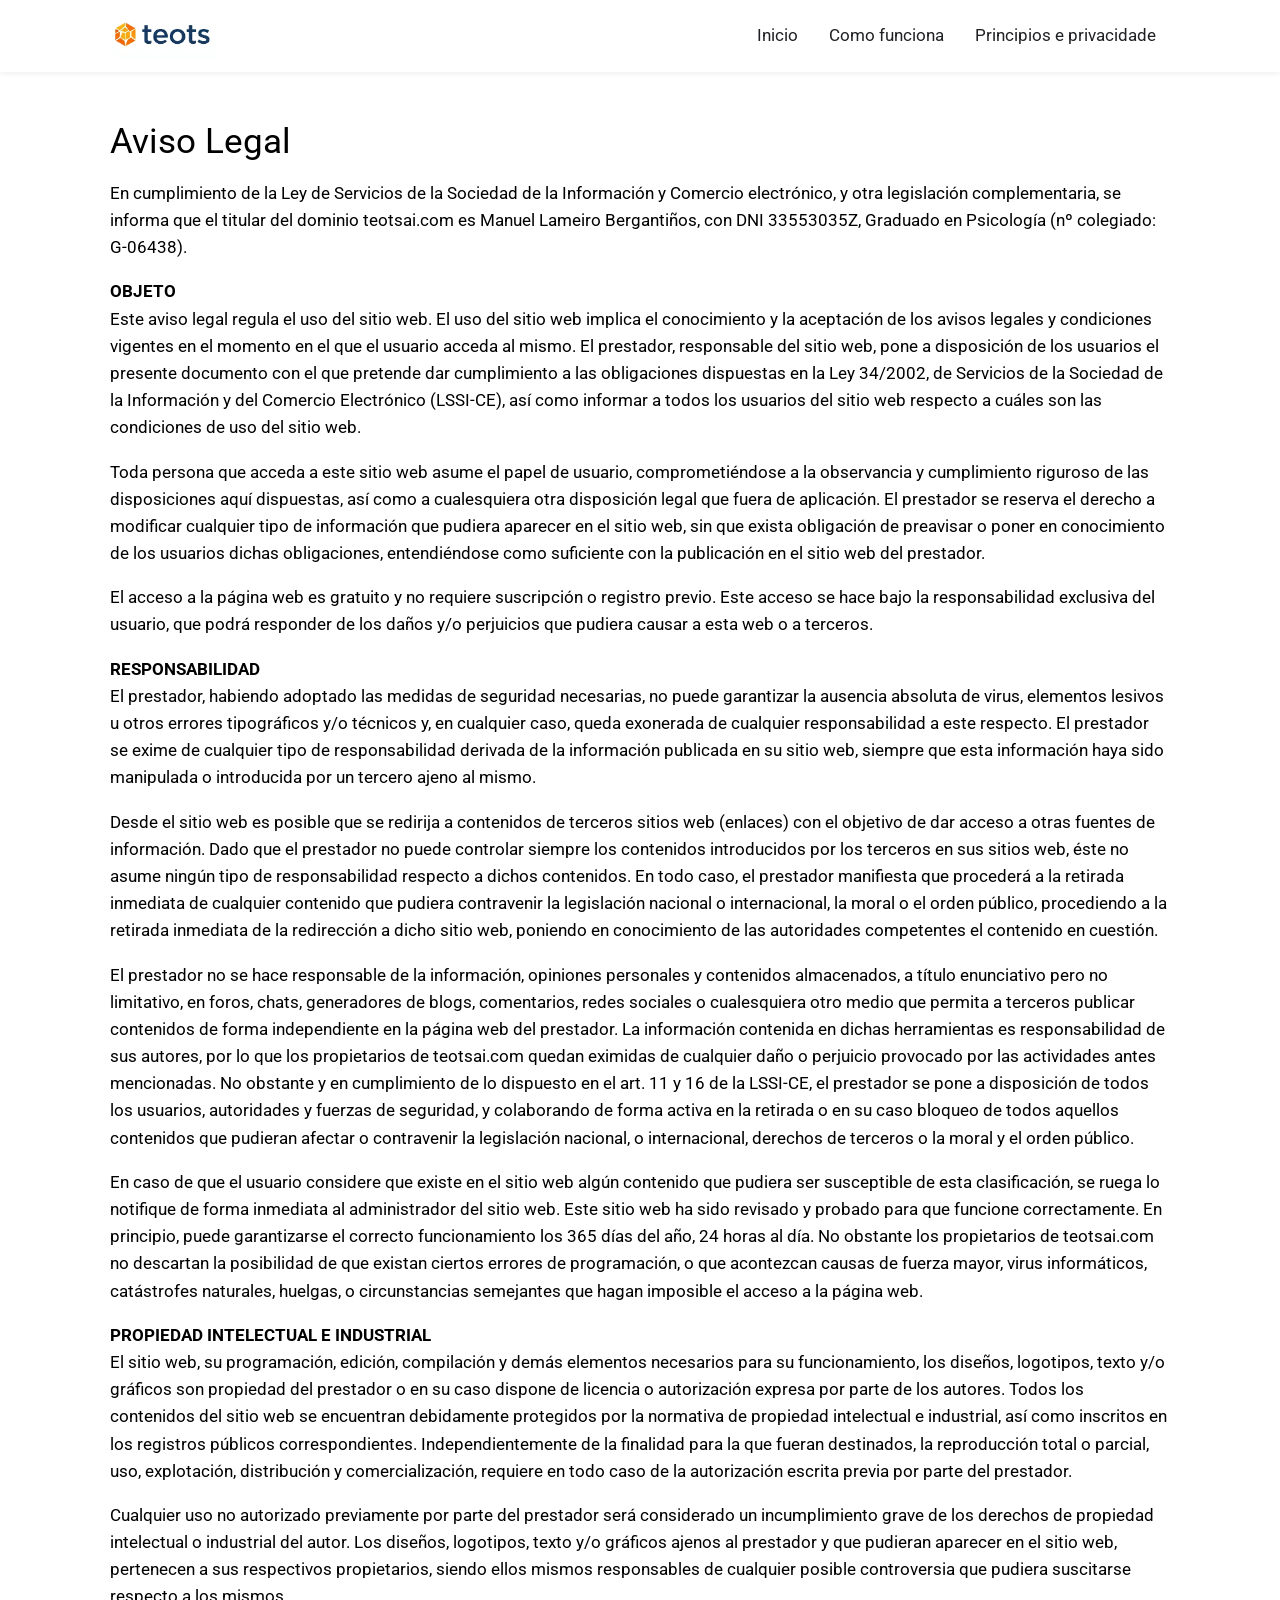
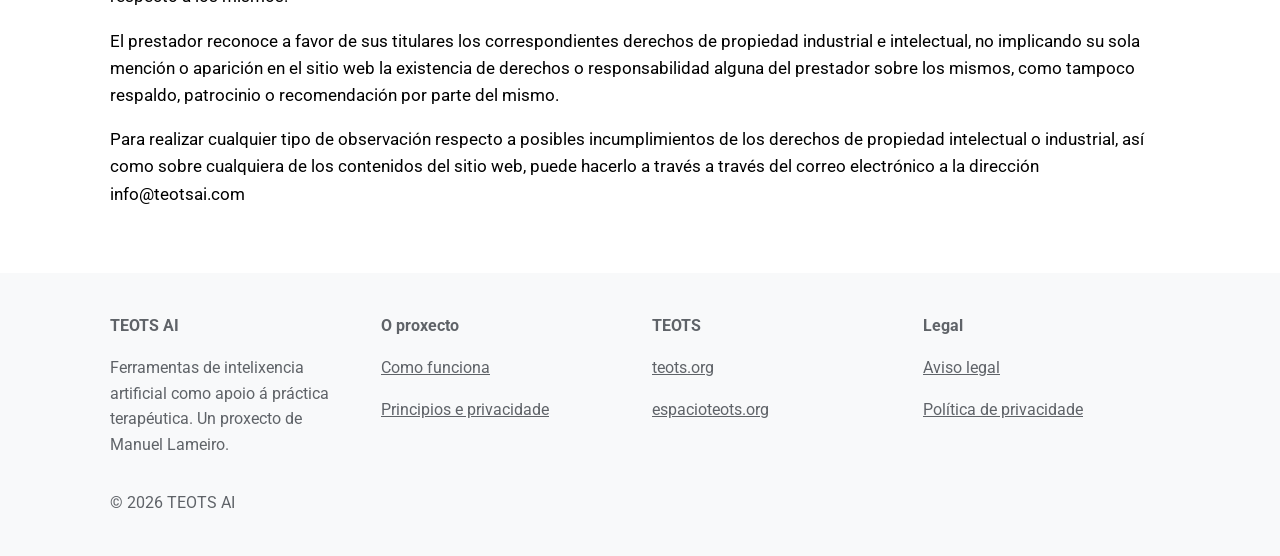
==== docs/aviso-legal/index.html @ 67237757 "Ajustes finales de migración Co-Authored-By: Claude Opus 5.5 <noreply@anthropic.com> Claude-Session:" ====
<!DOCTYPE html>
<html lang="gl">
<head>
<meta charset="utf-8">
<meta name="viewport" content="width=device-width, initial-scale=1">
<title>Aviso legal | TEOTS AI</title>
<link rel="icon" href="../img/favicon.png">
<link rel="preconnect" href="https://fonts.googleapis.com">
<link rel="preconnect" href="https://fonts.gstatic.com" crossorigin>
<link rel="stylesheet" href="https://fonts.googleapis.com/css2?family=Roboto:ital,wght@0,300;0,400;0,500;0,700;1,400&family=Roboto+Slab:wght@300;400&display=swap">
<link rel="stylesheet" href="../estilo.css">
</head>
<body class="normal">
<header class="cabecera">
  <div class="ancho">
    <a class="logo" href=".././"><img src="../img/cropped-image-7.webp" alt="TEOTS AI"></a>
    <input type="checkbox" id="menu-movil" class="menu-check">
    <label for="menu-movil" class="menu-boton" aria-label="Abrir o menú"><span></span></label>
    <nav class="menu">
      <ul>
        <li><a href="../">Inicio</a>
        </li>
        <li><a href="../gemini/">Como funciona</a>
        </li>
        <li><a href="../deepmind/">Principios e privacidade</a>
        </li>
      </ul>
    </nav>
  </div>
</header>
<main>
<section class="bloque">
<div class="ancho">
<h2 style="color:#000000">Aviso Legal </h2>
<div style="color:#000000">
<p>En cumplimiento de la Ley de Servicios de la Sociedad de la Información y Comercio electrónico, y otra legislación complementaria, se informa que el titular del dominio teotsai.com es Manuel Lameiro Bergantiños, con DNI 33553035Z, Graduado en Psicología (nº colegiado: G-06438).</p>
<p><strong>OBJETO</strong><br/>Este aviso legal regula el uso del sitio web. El uso del sitio web implica el conocimiento y la aceptación de los avisos legales y condiciones vigentes en el momento en el que el usuario acceda al mismo. El prestador, responsable del sitio web, pone a disposición de los usuarios el presente documento con el que pretende dar cumplimiento a las obligaciones dispuestas en la Ley 34/2002, de Servicios de la Sociedad de la Información y del Comercio Electrónico (LSSI-CE), así como informar a todos los usuarios del sitio web respecto a cuáles son las condiciones de uso del sitio web.</p>
<p>Toda persona que acceda a este sitio web asume el papel de usuario, comprometiéndose a la observancia y cumplimiento riguroso de las disposiciones aquí dispuestas, así como a cualesquiera otra disposición legal que fuera de aplicación. El prestador se reserva el derecho a modificar cualquier tipo de información que pudiera aparecer en el sitio web, sin que exista obligación de preavisar o poner en conocimiento de los usuarios dichas obligaciones, entendiéndose como suficiente con la publicación en el sitio web del prestador.</p>
<p>El acceso a la página web es gratuito y no requiere suscripción o registro previo. Este acceso se hace bajo la responsabilidad exclusiva del usuario, que podrá responder de los daños y/o perjuicios que pudiera causar a esta web o a terceros.</p>
<p><strong>RESPONSABILIDAD</strong><br/>El prestador, habiendo adoptado las medidas de seguridad necesarias, no puede garantizar la ausencia absoluta de virus, elementos lesivos u otros errores tipográficos y/o técnicos y, en cualquier caso, queda exonerada de cualquier responsabilidad a este respecto. El prestador se exime de cualquier tipo de responsabilidad derivada de la información publicada en su sitio web, siempre que esta información haya sido manipulada o introducida por un tercero ajeno al mismo.</p>
<p>Desde el sitio web es posible que se redirija a contenidos de terceros sitios web (enlaces) con el objetivo de dar acceso a otras fuentes de información. Dado que el prestador no puede controlar siempre los contenidos introducidos por los terceros en sus sitios web, éste no asume ningún tipo de responsabilidad respecto a dichos contenidos. En todo caso, el prestador manifiesta que procederá a la retirada inmediata de cualquier contenido que pudiera contravenir la legislación nacional o internacional, la moral o el orden público, procediendo a la retirada inmediata de la redirección a dicho sitio web, poniendo en conocimiento de las autoridades competentes el contenido en cuestión.</p>
<p>El prestador no se hace responsable de la información, opiniones personales y contenidos almacenados, a título enunciativo pero no limitativo, en foros, chats, generadores de blogs, comentarios, redes sociales o cualesquiera otro medio que permita a terceros publicar contenidos de forma independiente en la página web del prestador. La información contenida en dichas herramientas es responsabilidad de sus autores, por lo que los propietarios de teotsai.com quedan eximidas de cualquier daño o perjuicio provocado por las actividades antes mencionadas. No obstante y en cumplimiento de lo dispuesto en el art. 11 y 16 de la LSSI-CE, el prestador se pone a disposición de todos los usuarios, autoridades y fuerzas de seguridad, y colaborando de forma activa en la retirada o en su caso bloqueo de todos aquellos contenidos que pudieran afectar o contravenir la legislación nacional, o internacional, derechos de terceros o la moral y el orden público.</p>
<p>En caso de que el usuario considere que existe en el sitio web algún contenido que pudiera ser susceptible de esta clasificación, se ruega lo notifique de forma inmediata al administrador del sitio web. Este sitio web ha sido revisado y probado para que funcione correctamente. En principio, puede garantizarse el correcto funcionamiento los 365 días del año, 24 horas al día. No obstante los propietarios de teotsai.com no descartan la posibilidad de que existan ciertos errores de programación, o que acontezcan causas de fuerza mayor, virus informáticos, catástrofes naturales, huelgas, o circunstancias semejantes que hagan imposible el acceso a la página web.</p>
<p><strong>PROPIEDAD INTELECTUAL E INDUSTRIAL<br/></strong>El sitio web, su programación, edición, compilación y demás elementos necesarios para su funcionamiento, los diseños, logotipos, texto y/o gráficos son propiedad del prestador o en su caso dispone de licencia o autorización expresa por parte de los autores. Todos los contenidos del sitio web se encuentran debidamente protegidos por la normativa de propiedad intelectual e industrial, así como inscritos en los registros públicos correspondientes. Independientemente de la finalidad para la que fueran destinados, la reproducción total o parcial, uso, explotación, distribución y comercialización, requiere en todo caso de la autorización escrita previa por parte del prestador.</p>
<p>Cualquier uso no autorizado previamente por parte del prestador será considerado un incumplimiento grave de los derechos de propiedad intelectual o industrial del autor. Los diseños, logotipos, texto y/o gráficos ajenos al prestador y que pudieran aparecer en el sitio web, pertenecen a sus respectivos propietarios, siendo ellos mismos responsables de cualquier posible controversia que pudiera suscitarse respecto a los mismos.</p>
<p>El prestador reconoce a favor de sus titulares los correspondientes derechos de propiedad industrial e intelectual, no implicando su sola mención o aparición en el sitio web la existencia de derechos o responsabilidad alguna del prestador sobre los mismos, como tampoco respaldo, patrocinio o recomendación por parte del mismo.</p>
<p>Para realizar cualquier tipo de observación respecto a posibles incumplimientos de los derechos de propiedad intelectual o industrial, así como sobre cualquiera de los contenidos del sitio web, puede hacerlo a través a través del correo electrónico a la dirección info@teotsai.com</p>
</div>
</div>
</section>
</main>
<footer class="pie">
<div class="ancho">
<div class="columnas">
<div class="col">
<p><strong>TEOTS AI</strong></p>
<p>Ferramentas de intelixencia artificial como apoio á práctica terapéutica. Un proxecto de Manuel Lameiro.</p>
</div>
<div class="col">
<p><strong>O proxecto</strong></p>
<p><a href="../gemini/">Como funciona</a></p>
<p><a href="../deepmind/">Principios e privacidade</a></p>
</div>
<div class="col">
<p><strong>TEOTS</strong></p>
<p><a href="https://teots.org/">teots.org</a></p>
<p><a href="https://espacioteots.org/">espacioteots.org</a></p>
</div>
<div class="col">
<p><strong>Legal</strong></p>
<p><a href="../aviso-legal/">Aviso legal</a></p>
<p><a href="../politica-de-privacidad/">Política de privacidade</a></p>
</div>
</div>
<p>© 2026 TEOTS AI</p>
</div>
</footer>
</body>
</html>
---- docs/estilo.css ----
/* =========================================================
   ESTILO DE TEOTS AI
   Para cambiar colores o letras, toca solo este primer bloque.
   ========================================================= */
:root {
  /* Colores del kit de Elementor de la web original */
  --e-global-color-primary: #202124;
  --e-global-color-secondary: #FBBC04;
  --e-global-color-text: #5F6368;
  --e-global-color-accent: #174EA6;

  /* Colores y letras que usa esta web */
  --color-fondo: #FFFFFF;
  --color-texto: #5F6368;
  --color-titulos: #202124;
  --color-enlace: #174EA6;
  --color-boton: #174EA6;
  --color-boton-texto: #FFFFFF;
  --color-cabecera: #FFFFFF;
  --color-menu: #202124;
  --color-menu-activo: #174EA6;
  --color-pie: #F8F9FA;
  --color-pie-texto: #5F6368;
  --fuente-texto: "Roboto", sans-serif;
  --peso-texto: 400;
  --fuente-titulos: "Roboto", sans-serif;
  --peso-titulos: 400;
  --fuente-menu: "Roboto", sans-serif;
  --ancho: 1100px;
  --alto-logo: 48px;
  --radio-boton: 24px;
}

/* ===== Base común (no hace falta tocar) ===== */
*, *::before, *::after { box-sizing: border-box; }
html { scroll-behavior: smooth; }
body { margin: 0; font-family: var(--fuente-texto); font-weight: var(--peso-texto, 400); color: var(--color-texto);
       background: var(--color-fondo); line-height: 1.6; font-size: 17px; }
img { max-width: 100%; height: auto; }
a { color: var(--color-enlace); }
h1, h2, h3, h4 { font-family: var(--fuente-titulos); font-weight: var(--peso-titulos, 600); line-height: 1.2;
                 margin: 1.2em 0 .5em; color: var(--color-titulos, inherit); }
h1 { font-size: clamp(2rem, 5vw, 3rem); }
h2 { font-size: clamp(1.6rem, 3.5vw, 2.2rem); }
h3 { font-size: 1.35rem; }
h4 { font-size: 1.1rem; }
.ancho { max-width: var(--ancho, 1140px); margin: 0 auto; padding: 0 20px; }
.bloque { padding: 48px 0; background-size: cover; background-position: center; }
.bloque > .ancho > :first-child, .col > :first-child, .grupo > :first-child { margin-top: 0; }
.columnas { display: flex; flex-wrap: wrap; gap: 32px; }
.col { flex: 1 1 0; min-width: 0; }
@media (max-width: 767px) { .col { flex-basis: 100%; } }
.grupo { margin: 0 0 1em; }
.imagen { margin: 0 0 1em; }
.imagen img { display: inline-block; }
.video { position: relative; aspect-ratio: 16 / 9; margin: 1em 0; }
.video iframe { position: absolute; inset: 0; width: 100%; height: 100%; border: 0; }
.galeria { display: grid; grid-template-columns: repeat(auto-fill, minmax(200px, 1fr)); gap: 10px; margin: 1em 0; }
.galeria img { width: 100%; height: 100%; object-fit: cover; aspect-ratio: 4 / 3; }
.caja { margin-bottom: 1.5em; }
.caja h3 { font-size: 1.05rem; }
details { border-bottom: 1px solid #ddd; padding: .6em 0; }
summary { cursor: pointer; font-weight: 600; }
.botones { margin: 1em 0; }
.boton { display: inline-block; padding: .7em 1.6em; background: var(--color-boton); color: var(--color-boton-texto, #fff);
         text-decoration: none; border-radius: var(--radio-boton, 4px); font-weight: 600; margin: 0 .4em .4em 0; }
.boton:hover { filter: brightness(1.1); }
.boton-secundario { background: transparent; color: var(--color-boton); box-shadow: inset 0 0 0 2px var(--color-boton); }
.contacto-directo { padding: 1em 0; }
.redes, .lista-iconos { list-style: none; padding: 0; }
.redes { display: flex; flex-wrap: wrap; gap: 14px; }
table { border-collapse: collapse; width: 100%; }
td, th { border: 1px solid #ddd; padding: .4em .6em; text-align: left; }

/* ----- Cabecera y menú ----- */
.cabecera { background: var(--color-cabecera); position: sticky; top: 0; z-index: 10; box-shadow: 0 1px 6px rgba(0,0,0,.08); }
.cabecera .ancho { display: flex; align-items: center; justify-content: space-between; min-height: 72px; gap: 20px; }
.logo { display: flex; align-items: center; gap: 36px; }
.logo img { max-height: var(--alto-logo, 56px); width: auto; display: block; }
.menu .redes { margin: 0; gap: 0; color: var(--color-menu); }
.menu { display: flex; align-items: center; gap: 20px; }
.menu ul { list-style: none; margin: 0; padding: 0; }
.menu > ul { display: flex; gap: 4px; }
.menu li { position: relative; }
.menu a { display: block; padding: .5em .8em; color: var(--color-menu); text-decoration: none;
          font-family: var(--fuente-menu, var(--fuente-titulos)); }
.menu a:hover { color: var(--color-menu-activo, var(--color-enlace)); }
.menu .boton-cabecera { color: var(--color-boton-texto, #fff); padding: .6em 1.4em; margin: 0; }
.menu li ul { display: none; position: absolute; left: 0; top: 100%; min-width: 220px; background: var(--color-cabecera);
              box-shadow: 0 6px 16px rgba(0,0,0,.12); padding: 6px 0; }
.menu li ul ul { left: 100%; top: 0; }
.menu li:hover > ul, .menu li:focus-within > ul { display: block; }
.con-sub > a::after { content: " ▾"; font-size: .8em; }
.menu-check, .menu-boton { display: none; }

@media (max-width: 900px) {
  .menu-boton { display: block; width: 44px; height: 44px; cursor: pointer; position: relative; }
  .menu-boton span, .menu-boton span::before, .menu-boton span::after {
    position: absolute; left: 10px; width: 24px; height: 2px; background: var(--color-menu); content: ""; }
  .menu-boton span { top: 21px; }
  .menu-boton span::before { top: -7px; left: 0; }
  .menu-boton span::after { top: 7px; left: 0; }
  .cabecera .ancho { flex-wrap: wrap; }
  .menu { display: none; width: 100%; flex-direction: column; align-items: stretch; padding-bottom: 16px; }
  .menu-check:checked ~ .menu { display: flex; }
  .menu > ul { flex-direction: column; }
  .menu li ul, .menu li ul ul { display: block; position: static; box-shadow: none; padding-left: 16px; background: none; min-width: 0; }
  .con-sub > a::after { content: ""; }
  .bloque { padding: 32px 0; }
  body { font-size: 16px; }
}

/* ----- Pie ----- */
.pie { background: var(--color-pie); color: var(--color-pie-texto); padding: 40px 0 24px; font-size: .95em; }
.pie a { color: inherit; }
.pie .bloque { padding: 0; background: none !important; }
.pie .ancho .ancho { padding: 0; }

/* ----- Vídeo de fondo ----- */
.con-video { position: relative; overflow: hidden; }
.fondo-video { position: absolute; inset: 0; width: 100%; height: 100%; object-fit: cover; z-index: 0; }
.con-video > .capa { position: absolute; inset: 0; z-index: 0; }
.con-video > :not(.fondo-video):not(.capa) { position: relative; z-index: 1; }
.menu .redes a { font-size: 0; padding: 0; }
.pie .col { flex-basis: 0; }
@media (max-width: 767px) { .pie .col { flex-basis: 100%; } }
.pie .imagen img { max-width: 240px; }
.centrado { display: flex; flex-direction: column; justify-content: center; }
.tarjeta { border: 1px solid rgba(0,0,0,.08); border-radius: 6px; padding: 24px; text-align: center; max-width: 820px; margin: 1em auto; }
.tarjeta .cargo { font-weight: 600; opacity: .8; }
.tarjeta .redes { justify-content: center; }
main > .bloque:first-child[style*="background-image"] { min-height: 420px; padding: 80px 0; display: flex; flex-direction: column; justify-content: center; }
.con-fondo { padding: 20px; background-size: cover; background-position: center; height: 100%; }
.imagen-columna img { width: 100%; object-fit: cover; }
strong, b { font-weight: 700; }
@media (max-width: 600px) { main > .bloque:first-child[style*="background-image"] { min-height: 300px !important; padding: 48px 0; } }
.rejilla { display: grid; gap: 12px; }
.rejilla > * { margin: 0; }
.rejilla .imagen img { width: 100%; height: 100%; object-fit: cover; aspect-ratio: 4 / 3; }
.promo { position: relative; min-height: 220px; background-size: cover; background-position: center; display: flex;
         align-items: center; justify-content: center; text-align: center; padding: 16px; margin-bottom: 1em; overflow: hidden; }
.promo::before { content: ""; position: absolute; inset: 0; background: rgba(255,255,255,.55); transition: background .3s; }
.promo:hover::before { background: rgba(255,255,255,.75); }
.promo-texto { position: relative; }
.promo h3 { margin: 0 0 .4em; font-size: 1.3rem; }
.promo p { margin: .2em 0; font-size: .95em; }
.tarjeta > img:first-child { width: 110px; height: 110px; object-fit: cover; border-radius: 50%; }
@media (max-width: 600px) { .rejilla { grid-template-columns: 1fr 1fr !important; } }
.carrusel { display: flex; overflow-x: auto; scroll-snap-type: x mandatory; margin: 1em 0; scrollbar-width: thin; }
.carrusel figure { flex: 0 0 100%; scroll-snap-align: start; margin: 0; position: relative; }
.carrusel img { width: 100%; aspect-ratio: 4 / 3; object-fit: cover; display: block; }
.carrusel figcaption { position: absolute; inset: auto 0 0 0; padding: 12px 16px; background: rgba(0,0,0,.35); color: #fff; }
.opiniones figure { padding: 8px 48px; text-align: center; }
.opiniones blockquote { margin: 0; font-style: italic; }
.opiniones figcaption { position: static; background: none; color: inherit; font-weight: 600; padding: 8px 0 0; }
.rejilla.videos { grid-template-columns: repeat(auto-fill, minmax(280px, 1fr)); }

/* ----- Iconos de redes (Font Awesome Free, licencia CC BY 4.0) ----- */
.redes a { display: inline-flex; width: 38px; height: 38px; align-items: center; justify-content: center; font-size: 0; color: inherit; }
.redes a::before { content: ''; width: 18px; height: 18px; background: currentColor; -webkit-mask: var(--icono) center / contain no-repeat; mask: var(--icono) center / contain no-repeat; }
.redes a:hover { opacity: .7; }
.redes a { --icono: url("data:image/svg+xml,%3Csvg%20xmlns%3D%22http%3A//www.w3.org/2000/svg%22%20viewBox%3D%220%200%20512%20512%22%3E%3Cpath%20d%3D%22M326.612%20185.391c59.747%2059.809%2058.927%20155.698.36%20214.59-.11.12-.24.25-.36.37l-67.2%2067.2c-59.27%2059.27-155.699%2059.262-214.96%200-59.27-59.26-59.27-155.7%200-214.96l37.106-37.106c9.84-9.84%2026.786-3.3%2027.294%2010.606.648%2017.722%203.826%2035.527%209.69%2052.721%201.986%205.822.567%2012.262-3.783%2016.612l-13.087%2013.087c-28.026%2028.026-28.905%2073.66-1.155%20101.96%2028.024%2028.579%2074.086%2028.749%20102.325.51l67.2-67.19c28.191-28.191%2028.073-73.757%200-101.83-3.701-3.694-7.429-6.564-10.341-8.569a16.037%2016.037%200%200%201-6.947-12.606c-.396-10.567%203.348-21.456%2011.698-29.806l21.054-21.055c5.521-5.521%2014.182-6.199%2020.584-1.731a152.482%20152.482%200%200%201%2020.522%2017.197zM467.547%2044.449c-59.261-59.262-155.69-59.27-214.96%200l-67.2%2067.2c-.12.12-.25.25-.36.37-58.566%2058.892-59.387%20154.781.36%20214.59a152.454%20152.454%200%200%200%2020.521%2017.196c6.402%204.468%2015.064%203.789%2020.584-1.731l21.054-21.055c8.35-8.35%2012.094-19.239%2011.698-29.806a16.037%2016.037%200%200%200-6.947-12.606c-2.912-2.005-6.64-4.875-10.341-8.569-28.073-28.073-28.191-73.639%200-101.83l67.2-67.19c28.239-28.239%2074.3-28.069%20102.325.51%2027.75%2028.3%2026.872%2073.934-1.155%20101.96l-13.087%2013.087c-4.35%204.35-5.769%2010.79-3.783%2016.612%205.864%2017.194%209.042%2034.999%209.69%2052.721.509%2013.906%2017.454%2020.446%2027.294%2010.606l37.106-37.106c59.271-59.259%2059.271-155.699.001-214.959z%22/%3E%3C/svg%3E"); }
.redes a[href*="wa.me"] { --icono: url("data:image/svg+xml,%3Csvg%20xmlns%3D%22http%3A//www.w3.org/2000/svg%22%20viewBox%3D%220%200%20448%20512%22%3E%3Cpath%20d%3D%22M380.9%2097.1C339%2055.1%20283.2%2032%20223.9%2032c-122.4%200-222%2099.6-222%20222%200%2039.1%2010.2%2077.3%2029.6%20111L0%20480l117.7-30.9c32.4%2017.7%2068.9%2027%20106.1%2027h.1c122.3%200%20224.1-99.6%20224.1-222%200-59.3-25.2-115-67.1-157zm-157%20341.6c-33.2%200-65.7-8.9-94-25.7l-6.7-4-69.8%2018.3L72%20359.2l-4.4-7c-18.5-29.4-28.2-63.3-28.2-98.2%200-101.7%2082.8-184.5%20184.6-184.5%2049.3%200%2095.6%2019.2%20130.4%2054.1%2034.8%2034.9%2056.2%2081.2%2056.1%20130.5%200%20101.8-84.9%20184.6-186.6%20184.6zm101.2-138.2c-5.5-2.8-32.8-16.2-37.9-18-5.1-1.9-8.8-2.8-12.5%202.8-3.7%205.6-14.3%2018-17.6%2021.8-3.2%203.7-6.5%204.2-12%201.4-32.6-16.3-54-29.1-75.5-66-5.7-9.8%205.7-9.1%2016.3-30.3%201.8-3.7.9-6.9-.5-9.7-1.4-2.8-12.5-30.1-17.1-41.2-4.5-10.8-9.1-9.3-12.5-9.5-3.2-.2-6.9-.2-10.6-.2-3.7%200-9.7%201.4-14.8%206.9-5.1%205.6-19.4%2019-19.4%2046.3%200%2027.3%2019.9%2053.7%2022.6%2057.4%202.8%203.7%2039.1%2059.7%2094.8%2083.8%2035.2%2015.2%2049%2016.5%2066.6%2013.9%2010.7-1.6%2032.8-13.4%2037.4-26.4%204.6-13%204.6-24.1%203.2-26.4-1.3-2.5-5-3.9-10.5-6.6z%22/%3E%3C/svg%3E"); }
.redes a[href*="whatsapp"] { --icono: url("data:image/svg+xml,%3Csvg%20xmlns%3D%22http%3A//www.w3.org/2000/svg%22%20viewBox%3D%220%200%20448%20512%22%3E%3Cpath%20d%3D%22M380.9%2097.1C339%2055.1%20283.2%2032%20223.9%2032c-122.4%200-222%2099.6-222%20222%200%2039.1%2010.2%2077.3%2029.6%20111L0%20480l117.7-30.9c32.4%2017.7%2068.9%2027%20106.1%2027h.1c122.3%200%20224.1-99.6%20224.1-222%200-59.3-25.2-115-67.1-157zm-157%20341.6c-33.2%200-65.7-8.9-94-25.7l-6.7-4-69.8%2018.3L72%20359.2l-4.4-7c-18.5-29.4-28.2-63.3-28.2-98.2%200-101.7%2082.8-184.5%20184.6-184.5%2049.3%200%2095.6%2019.2%20130.4%2054.1%2034.8%2034.9%2056.2%2081.2%2056.1%20130.5%200%20101.8-84.9%20184.6-186.6%20184.6zm101.2-138.2c-5.5-2.8-32.8-16.2-37.9-18-5.1-1.9-8.8-2.8-12.5%202.8-3.7%205.6-14.3%2018-17.6%2021.8-3.2%203.7-6.5%204.2-12%201.4-32.6-16.3-54-29.1-75.5-66-5.7-9.8%205.7-9.1%2016.3-30.3%201.8-3.7.9-6.9-.5-9.7-1.4-2.8-12.5-30.1-17.1-41.2-4.5-10.8-9.1-9.3-12.5-9.5-3.2-.2-6.9-.2-10.6-.2-3.7%200-9.7%201.4-14.8%206.9-5.1%205.6-19.4%2019-19.4%2046.3%200%2027.3%2019.9%2053.7%2022.6%2057.4%202.8%203.7%2039.1%2059.7%2094.8%2083.8%2035.2%2015.2%2049%2016.5%2066.6%2013.9%2010.7-1.6%2032.8-13.4%2037.4-26.4%204.6-13%204.6-24.1%203.2-26.4-1.3-2.5-5-3.9-10.5-6.6z%22/%3E%3C/svg%3E"); }
.redes a[href*="instagram"] { --icono: url("data:image/svg+xml,%3Csvg%20xmlns%3D%22http%3A//www.w3.org/2000/svg%22%20viewBox%3D%220%200%20448%20512%22%3E%3Cpath%20d%3D%22M224.1%20141c-63.6%200-114.9%2051.3-114.9%20114.9s51.3%20114.9%20114.9%20114.9S339%20319.5%20339%20255.9%20287.7%20141%20224.1%20141zm0%20189.6c-41.1%200-74.7-33.5-74.7-74.7s33.5-74.7%2074.7-74.7%2074.7%2033.5%2074.7%2074.7-33.6%2074.7-74.7%2074.7zm146.4-194.3c0%2014.9-12%2026.8-26.8%2026.8-14.9%200-26.8-12-26.8-26.8s12-26.8%2026.8-26.8%2026.8%2012%2026.8%2026.8zm76.1%2027.2c-1.7-35.9-9.9-67.7-36.2-93.9-26.2-26.2-58-34.4-93.9-36.2-37-2.1-147.9-2.1-184.9%200-35.8%201.7-67.6%209.9-93.9%2036.1s-34.4%2058-36.2%2093.9c-2.1%2037-2.1%20147.9%200%20184.9%201.7%2035.9%209.9%2067.7%2036.2%2093.9s58%2034.4%2093.9%2036.2c37%202.1%20147.9%202.1%20184.9%200%2035.9-1.7%2067.7-9.9%2093.9-36.2%2026.2-26.2%2034.4-58%2036.2-93.9%202.1-37%202.1-147.8%200-184.8zM398.8%20388c-7.8%2019.6-22.9%2034.7-42.6%2042.6-29.5%2011.7-99.5%209-132.1%209s-102.7%202.6-132.1-9c-19.6-7.8-34.7-22.9-42.6-42.6-11.7-29.5-9-99.5-9-132.1s-2.6-102.7%209-132.1c7.8-19.6%2022.9-34.7%2042.6-42.6%2029.5-11.7%2099.5-9%20132.1-9s102.7-2.6%20132.1%209c19.6%207.8%2034.7%2022.9%2042.6%2042.6%2011.7%2029.5%209%2099.5%209%20132.1s2.7%20102.7-9%20132.1z%22/%3E%3C/svg%3E"); }
.redes a[href*="facebook"] { --icono: url("data:image/svg+xml,%3Csvg%20xmlns%3D%22http%3A//www.w3.org/2000/svg%22%20viewBox%3D%220%200%20320%20512%22%3E%3Cpath%20d%3D%22M279.14%20288l14.22-92.66h-88.91v-60.13c0-25.35%2012.42-50.06%2052.24-50.06h40.42V6.26S260.43%200%20225.36%200c-73.22%200-121.08%2044.38-121.08%20124.72v70.62H22.89V288h81.39v224h100.17V288z%22/%3E%3C/svg%3E"); }
.redes a[href*="youtube"] { --icono: url("data:image/svg+xml,%3Csvg%20xmlns%3D%22http%3A//www.w3.org/2000/svg%22%20viewBox%3D%220%200%20576%20512%22%3E%3Cpath%20d%3D%22M549.655%20124.083c-6.281-23.65-24.787-42.276-48.284-48.597C458.781%2064%20288%2064%20288%2064S117.22%2064%2074.629%2075.486c-23.497%206.322-42.003%2024.947-48.284%2048.597-11.412%2042.867-11.412%20132.305-11.412%20132.305s0%2089.438%2011.412%20132.305c6.281%2023.65%2024.787%2041.5%2048.284%2047.821C117.22%20448%20288%20448%20288%20448s170.78%200%20213.371-11.486c23.497-6.321%2042.003-24.171%2048.284-47.821%2011.412-42.867%2011.412-132.305%2011.412-132.305s0-89.438-11.412-132.305zm-317.51%20213.508V175.185l142.739%2081.205-142.739%2081.201z%22/%3E%3C/svg%3E"); }
.redes a[href*="youtu.be"] { --icono: url("data:image/svg+xml,%3Csvg%20xmlns%3D%22http%3A//www.w3.org/2000/svg%22%20viewBox%3D%220%200%20576%20512%22%3E%3Cpath%20d%3D%22M549.655%20124.083c-6.281-23.65-24.787-42.276-48.284-48.597C458.781%2064%20288%2064%20288%2064S117.22%2064%2074.629%2075.486c-23.497%206.322-42.003%2024.947-48.284%2048.597-11.412%2042.867-11.412%20132.305-11.412%20132.305s0%2089.438%2011.412%20132.305c6.281%2023.65%2024.787%2041.5%2048.284%2047.821C117.22%20448%20288%20448%20288%20448s170.78%200%20213.371-11.486c23.497-6.321%2042.003-24.171%2048.284-47.821%2011.412-42.867%2011.412-132.305%2011.412-132.305s0-89.438-11.412-132.305zm-317.51%20213.508V175.185l142.739%2081.205-142.739%2081.201z%22/%3E%3C/svg%3E"); }
.redes a[href*="telegram"] { --icono: url("data:image/svg+xml,%3Csvg%20xmlns%3D%22http%3A//www.w3.org/2000/svg%22%20viewBox%3D%220%200%20496%20512%22%3E%3Cpath%20d%3D%22M248%208C111%208%200%20119%200%20256s111%20248%20248%20248%20248-111%20248-248S385%208%20248%208zm121.8%20169.9l-40.7%20191.8c-3%2013.6-11.1%2016.9-22.4%2010.5l-62-45.7-29.9%2028.8c-3.3%203.3-6.1%206.1-12.5%206.1l4.4-63.1%20114.9-103.8c5-4.4-1.1-6.9-7.7-2.5l-142%2089.4-61.2-19.1c-13.3-4.2-13.6-13.3%202.8-19.7l239.1-92.2c11.1-4%2020.8%202.7%2017.2%2019.5z%22/%3E%3C/svg%3E"); }
.redes a[href*="t.me"] { --icono: url("data:image/svg+xml,%3Csvg%20xmlns%3D%22http%3A//www.w3.org/2000/svg%22%20viewBox%3D%220%200%20496%20512%22%3E%3Cpath%20d%3D%22M248%208C111%208%200%20119%200%20256s111%20248%20248%20248%20248-111%20248-248S385%208%20248%208zm121.8%20169.9l-40.7%20191.8c-3%2013.6-11.1%2016.9-22.4%2010.5l-62-45.7-29.9%2028.8c-3.3%203.3-6.1%206.1-12.5%206.1l4.4-63.1%20114.9-103.8c5-4.4-1.1-6.9-7.7-2.5l-142%2089.4-61.2-19.1c-13.3-4.2-13.6-13.3%202.8-19.7l239.1-92.2c11.1-4%2020.8%202.7%2017.2%2019.5z%22/%3E%3C/svg%3E"); }
.redes a[href*="twitter"] { --icono: url("data:image/svg+xml,%3Csvg%20xmlns%3D%22http%3A//www.w3.org/2000/svg%22%20viewBox%3D%220%200%20512%20512%22%3E%3Cpath%20d%3D%22M389.2%2048h70.6L305.6%20224.2%20487%20464H345L233.7%20318.6%20106.5%20464H35.8L200.7%20275.5%2026.8%2048H172.4L272.9%20180.9%20389.2%2048zM364.4%20421.8h39.1L151.1%2088h-42L364.4%20421.8z%22/%3E%3C/svg%3E"); }
.redes a[href*="x.com"] { --icono: url("data:image/svg+xml,%3Csvg%20xmlns%3D%22http%3A//www.w3.org/2000/svg%22%20viewBox%3D%220%200%20512%20512%22%3E%3Cpath%20d%3D%22M389.2%2048h70.6L305.6%20224.2%20487%20464H345L233.7%20318.6%20106.5%20464H35.8L200.7%20275.5%2026.8%2048H172.4L272.9%20180.9%20389.2%2048zM364.4%20421.8h39.1L151.1%2088h-42L364.4%20421.8z%22/%3E%3C/svg%3E"); }
.redes a[href*="linkedin"] { --icono: url("data:image/svg+xml,%3Csvg%20xmlns%3D%22http%3A//www.w3.org/2000/svg%22%20viewBox%3D%220%200%20448%20512%22%3E%3Cpath%20d%3D%22M100.28%20448H7.4V148.9h92.88zM53.79%20108.1C24.09%20108.1%200%2083.5%200%2053.8a53.79%2053.79%200%200%201%20107.58%200c0%2029.7-24.1%2054.3-53.79%2054.3zM447.9%20448h-92.68V302.4c0-34.7-.7-79.2-48.29-79.2-48.29%200-55.69%2037.7-55.69%2076.7V448h-92.78V148.9h89.08v40.8h1.3c12.4-23.5%2042.69-48.3%2087.88-48.3%2094%200%20111.28%2061.9%20111.28%20142.3V448z%22/%3E%3C/svg%3E"); }
.redes a[href*="github"] { --icono: url("data:image/svg+xml,%3Csvg%20xmlns%3D%22http%3A//www.w3.org/2000/svg%22%20viewBox%3D%220%200%20496%20512%22%3E%3Cpath%20d%3D%22M165.9%20397.4c0%202-2.3%203.6-5.2%203.6-3.3.3-5.6-1.3-5.6-3.6%200-2%202.3-3.6%205.2-3.6%203-.3%205.6%201.3%205.6%203.6zm-31.1-4.5c-.7%202%201.3%204.3%204.3%204.9%202.6%201%205.6%200%206.2-2s-1.3-4.3-4.3-5.2c-2.6-.7-5.5.3-6.2%202.3zm44.2-1.7c-2.9.7-4.9%202.6-4.6%204.9.3%202%202.9%203.3%205.9%202.6%202.9-.7%204.9-2.6%204.6-4.6-.3-1.9-3-3.2-5.9-2.9zM244.8%208C106.1%208%200%20113.3%200%20252c0%20110.9%2069.8%20205.8%20169.5%20239.2%2012.8%202.3%2017.3-5.6%2017.3-12.1%200-6.2-.3-40.4-.3-61.4%200%200-70%2015-84.7-29.8%200%200-11.4-29.1-27.8-36.6%200%200-22.9-15.7%201.6-15.4%200%200%2024.9%202%2038.6%2025.8%2021.9%2038.6%2058.6%2027.5%2072.9%2020.9%202.3-16%208.8-27.1%2016-33.7-55.9-6.2-112.3-14.3-112.3-110.5%200-27.5%207.6-41.3%2023.6-58.9-2.6-6.5-11.1-33.3%202.6-67.9%2020.9-6.5%2069%2027%2069%2027%2020-5.6%2041.5-8.5%2062.8-8.5s42.8%202.9%2062.8%208.5c0%200%2048.1-33.6%2069-27%2013.7%2034.7%205.2%2061.4%202.6%2067.9%2016%2017.7%2025.8%2031.5%2025.8%2058.9%200%2096.5-58.9%20104.2-114.8%20110.5%209.2%207.9%2017%2022.9%2017%2046.4%200%2033.7-.3%2075.4-.3%2083.6%200%206.5%204.6%2014.4%2017.3%2012.1C428.2%20457.8%20496%20362.9%20496%20252%20496%20113.3%20383.5%208%20244.8%208zM97.2%20352.9c-1.3%201-1%203.3.7%205.2%201.6%201.6%203.9%202.3%205.2%201%201.3-1%201-3.3-.7-5.2-1.6-1.6-3.9-2.3-5.2-1zm-10.8-8.1c-.7%201.3.3%202.9%202.3%203.9%201.6%201%203.6.7%204.3-.7.7-1.3-.3-2.9-2.3-3.9-2-.6-3.6-.3-4.3.7zm32.4%2035.6c-1.6%201.3-1%204.3%201.3%206.2%202.3%202.3%205.2%202.6%206.5%201%201.3-1.3.7-4.3-1.3-6.2-2.2-2.3-5.2-2.6-6.5-1zm-11.4-14.7c-1.6%201-1.6%203.6%200%205.9%201.6%202.3%204.3%203.3%205.6%202.3%201.6-1.3%201.6-3.9%200-6.2-1.4-2.3-4-3.3-5.6-2z%22/%3E%3C/svg%3E"); }
.redes a[href*="tiktok"] { --icono: url("data:image/svg+xml,%3Csvg%20xmlns%3D%22http%3A//www.w3.org/2000/svg%22%20viewBox%3D%220%200%20448%20512%22%3E%3Cpath%20d%3D%22M448%2C209.91a210.06%2C210.06%2C0%2C0%2C1-122.77-39.25V349.38A162.55%2C162.55%2C0%2C1%2C1%2C185%2C188.31V278.2a74.62%2C74.62%2C0%2C1%2C0%2C52.23%2C71.18V0l88%2C0a121.18%2C121.18%2C0%2C0%2C0%2C1.86%2C22.17h0A122.18%2C122.18%2C0%2C0%2C0%2C381%2C102.39a121.43%2C121.43%2C0%2C0%2C0%2C67%2C20.14Z%22/%3E%3C/svg%3E"); }
.redes a[href*="tel:"] { --icono: url("data:image/svg+xml,%3Csvg%20xmlns%3D%22http%3A//www.w3.org/2000/svg%22%20viewBox%3D%220%200%20512%20512%22%3E%3Cpath%20d%3D%22M493.4%2024.6l-104-24c-11.3-2.6-22.9%203.3-27.5%2013.9l-48%20112c-4.2%209.8-1.4%2021.3%206.9%2028l60.6%2049.6c-36%2076.7-98.9%20140.5-177.2%20177.2l-49.6-60.6c-6.8-8.3-18.2-11.1-28-6.9l-112%2048C3.9%20366.5-2%20378.1.6%20389.4l24%20104C27.1%20504.2%2036.7%20512%2048%20512c256.1%200%20464-207.5%20464-464%200-11.2-7.7-20.9-18.6-23.4z%22/%3E%3C/svg%3E"); }
.redes a[href*="mailto:"] { --icono: url("data:image/svg+xml,%3Csvg%20xmlns%3D%22http%3A//www.w3.org/2000/svg%22%20viewBox%3D%220%200%20512%20512%22%3E%3Cpath%20d%3D%22M502.3%20190.8c3.9-3.1%209.7-.2%209.7%204.7V400c0%2026.5-21.5%2048-48%2048H48c-26.5%200-48-21.5-48-48V195.6c0-5%205.7-7.8%209.7-4.7%2022.4%2017.4%2052.1%2039.5%20154.1%20113.6%2021.1%2015.4%2056.7%2047.8%2092.2%2047.6%2035.7.3%2072-32.8%2092.3-47.6%20102-74.1%20131.6-96.3%20154-113.7zM256%20320c23.2.4%2056.6-29.2%2073.4-41.4%20132.7-96.3%20142.8-104.7%20173.4-128.7%205.8-4.5%209.2-11.5%209.2-18.9v-19c0-26.5-21.5-48-48-48H48C21.5%2064%200%2085.5%200%20112v19c0%207.4%203.4%2014.3%209.2%2018.9%2030.6%2023.9%2040.7%2032.4%20173.4%20128.7%2016.8%2012.2%2050.2%2041.8%2073.4%2041.4z%22/%3E%3C/svg%3E"); }


/* ===== Propio de TEOTS AI ===== */
.portada { padding: 96px 0 72px; background: linear-gradient(180deg, #FFF8EC 0%, #FFFFFF 100%); }
.portada h1 { font-size: clamp(2.2rem, 5vw, 3.4rem); margin-top: 0; }
.entradilla { font-size: 1.25rem; max-width: 760px; color: #3C4043; }
.bloque.gris { background: #F8F9FA; }
.caja { background: #fff; border: 1px solid #E8EAED; border-radius: 16px; padding: 24px; height: 100%; }
.caja h3 { font-size: 1.15rem; margin-top: 0; color: #202124; }
.lente { border-top: 4px solid #F29900; }
.aviso-sobrio { font-size: .95em; color: #5F6368; border-left: 3px solid #F29900; padding-left: 14px; }
.pie .columnas { gap: 24px; }
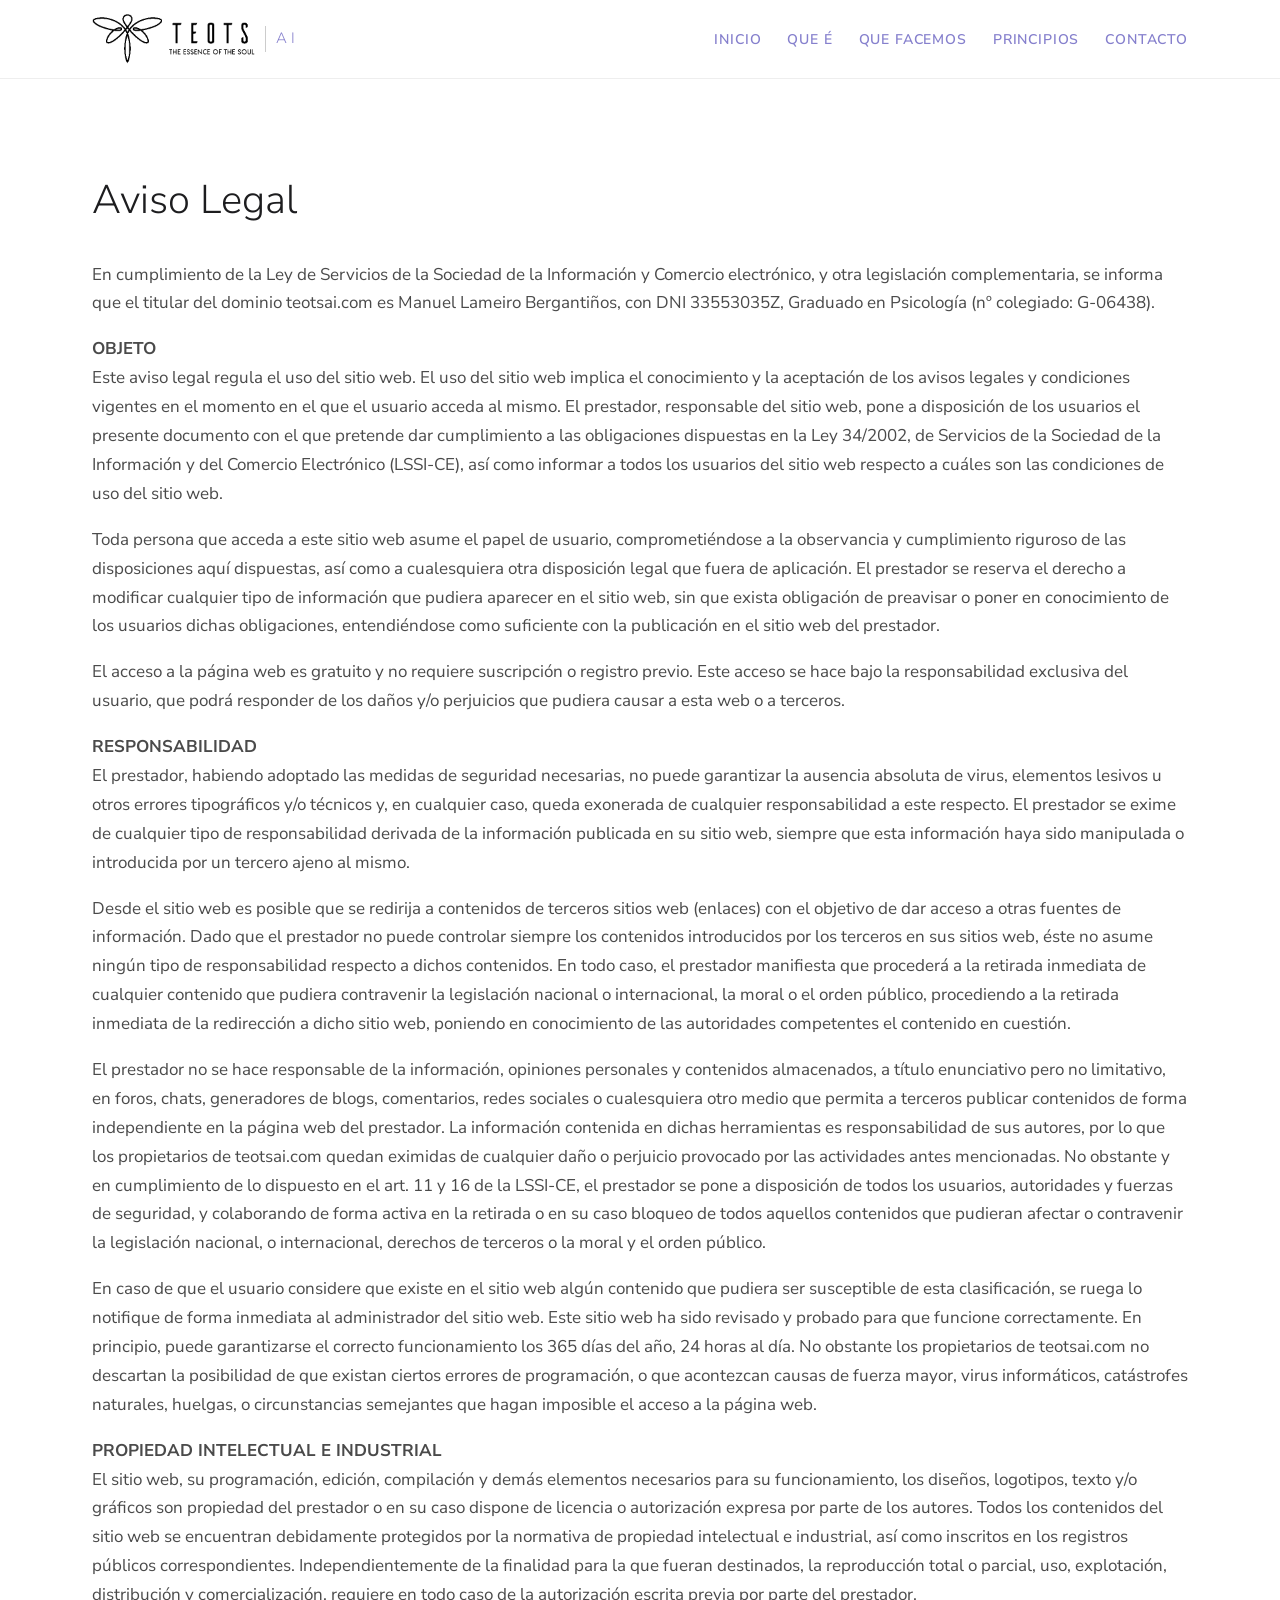
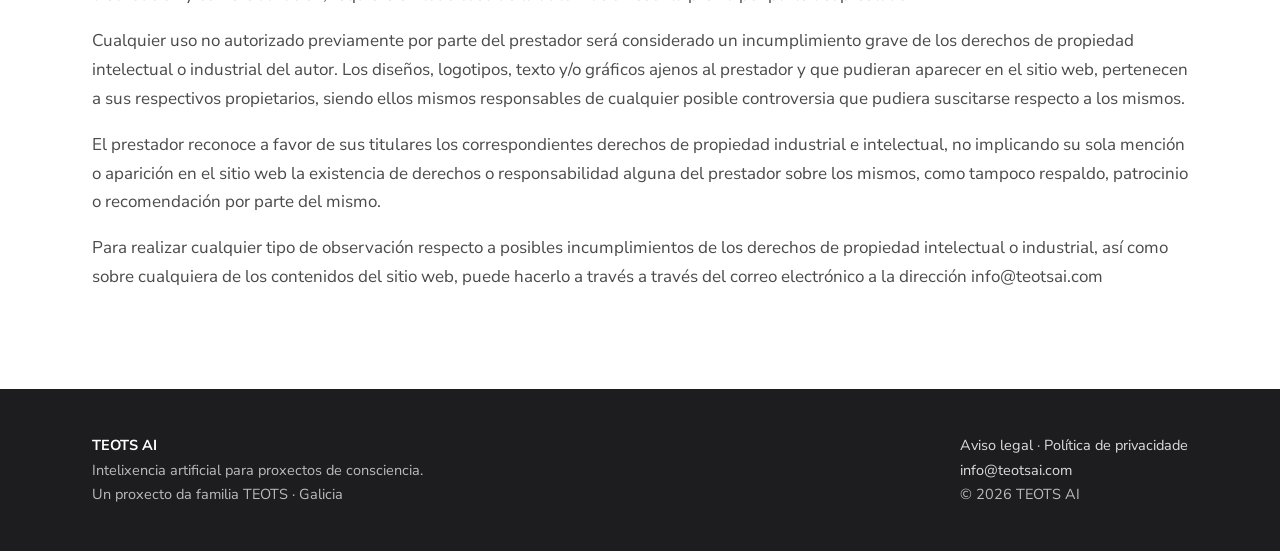
==== commit 6e4ac640: "TEOTS AI: web nova en galego, contido orixinal (IA para proxectos de consciencia); fóra _rev Co-Auth" ====
--- a/docs/aviso-legal/index.html
+++ b/docs/aviso-legal/index.html
@@ -1,38 +1,18 @@
-<!DOCTYPE html>
-<html lang="gl">
-<head>
-<meta charset="utf-8">
-<meta name="viewport" content="width=device-width, initial-scale=1">
-<title>Aviso legal | TEOTS AI</title>
+<!doctype html>
+<html lang="gl"><head><meta charset="utf-8"><meta name="viewport" content="width=device-width,initial-scale=1">
+<title>Aviso legal | TEOTS AI</title><meta name="description" content="Aviso legal de teotsai.com">
+<link rel="canonical" href="https://teotsai.com/aviso-legal/">
 <link rel="icon" href="../img/favicon.png">
-<link rel="preconnect" href="https://fonts.googleapis.com">
-<link rel="preconnect" href="https://fonts.gstatic.com" crossorigin>
-<link rel="stylesheet" href="https://fonts.googleapis.com/css2?family=Roboto:ital,wght@0,300;0,400;0,500;0,700;1,400&family=Roboto+Slab:wght@300;400&display=swap">
-<link rel="stylesheet" href="../estilo.css">
-</head>
-<body class="normal">
-<header class="cabecera">
-  <div class="ancho">
-    <a class="logo" href=".././"><img src="../img/cropped-image-7.webp" alt="TEOTS AI"></a>
-    <input type="checkbox" id="menu-movil" class="menu-check">
-    <label for="menu-movil" class="menu-boton" aria-label="Abrir o menú"><span></span></label>
-    <nav class="menu">
-      <ul>
-        <li><a href="../">Inicio</a>
-        </li>
-        <li><a href="../gemini/">Como funciona</a>
-        </li>
-        <li><a href="../deepmind/">Principios e privacidade</a>
-        </li>
-      </ul>
-    </nav>
-  </div>
-</header>
-<main>
-<section class="bloque">
-<div class="ancho">
-<h2 style="color:#000000">Aviso Legal </h2>
-<div style="color:#000000">
+<link rel="preconnect" href="https://fonts.googleapis.com"><link rel="preconnect" href="https://fonts.gstatic.com" crossorigin>
+<link href="https://fonts.googleapis.com/css2?family=Nunito+Sans:wght@300;400;600;700;800&display=swap" rel="stylesheet">
+<link rel="stylesheet" href="../estilo.css"></head><body>
+<header><div class="ancho"><a class="marca" href="../"><img src="../img/logo-teots.png" alt="TEOTS" width="488" height="150"><span>AI</span></a>
+<nav><ul><li><a href="../">Inicio</a></li><li><a href="../#que-e">Que é</a></li><li><a href="../#servizos">Que facemos</a></li><li><a href="../#principios">Principios</a></li><li><a href="../#contacto">Contacto</a></li></ul></nav></div></header>
+<main class="legal"><div class="ancho">
+
+
+<h1 >Aviso Legal </h1>
+<div>
 <p>En cumplimiento de la Ley de Servicios de la Sociedad de la Información y Comercio electrónico, y otra legislación complementaria, se informa que el titular del dominio teotsai.com es Manuel Lameiro Bergantiños, con DNI 33553035Z, Graduado en Psicología (nº colegiado: G-06438).</p>
 <p><strong>OBJETO</strong><br/>Este aviso legal regula el uso del sitio web. El uso del sitio web implica el conocimiento y la aceptación de los avisos legales y condiciones vigentes en el momento en el que el usuario acceda al mismo. El prestador, responsable del sitio web, pone a disposición de los usuarios el presente documento con el que pretende dar cumplimiento a las obligaciones dispuestas en la Ley 34/2002, de Servicios de la Sociedad de la Información y del Comercio Electrónico (LSSI-CE), así como informar a todos los usuarios del sitio web respecto a cuáles son las condiciones de uso del sitio web.</p>
 <p>Toda persona que acceda a este sitio web asume el papel de usuario, comprometiéndose a la observancia y cumplimiento riguroso de las disposiciones aquí dispuestas, así como a cualesquiera otra disposición legal que fuera de aplicación. El prestador se reserva el derecho a modificar cualquier tipo de información que pudiera aparecer en el sitio web, sin que exista obligación de preavisar o poner en conocimiento de los usuarios dichas obligaciones, entendiéndose como suficiente con la publicación en el sitio web del prestador.</p>
@@ -47,33 +27,8 @@
 <p>Para realizar cualquier tipo de observación respecto a posibles incumplimientos de los derechos de propiedad intelectual o industrial, así como sobre cualquiera de los contenidos del sitio web, puede hacerlo a través a través del correo electrónico a la dirección info@teotsai.com</p>
 </div>
 </div>
-</section>
-</main>
-<footer class="pie">
-<div class="ancho">
-<div class="columnas">
-<div class="col">
-<p><strong>TEOTS AI</strong></p>
-<p>Ferramentas de intelixencia artificial como apoio á práctica terapéutica. Un proxecto de Manuel Lameiro.</p>
-</div>
-<div class="col">
-<p><strong>O proxecto</strong></p>
-<p><a href="../gemini/">Como funciona</a></p>
-<p><a href="../deepmind/">Principios e privacidade</a></p>
-</div>
-<div class="col">
-<p><strong>TEOTS</strong></p>
-<p><a href="https://teots.org/">teots.org</a></p>
-<p><a href="https://espacioteots.org/">espacioteots.org</a></p>
-</div>
-<div class="col">
-<p><strong>Legal</strong></p>
-<p><a href="../aviso-legal/">Aviso legal</a></p>
-<p><a href="../politica-de-privacidad/">Política de privacidade</a></p>
-</div>
-</div>
-<p>© 2026 TEOTS AI</p>
-</div>
-</footer>
-</body>
-</html>
+
+</div></main>
+<footer><div class="ancho"><div><strong style="color:#fff">TEOTS AI</strong><br>Intelixencia artificial para proxectos de consciencia.<br>Un proxecto da familia TEOTS · Galicia</div>
+<div><a href="../aviso-legal/">Aviso legal</a> · <a href="../politica-de-privacidad/">Política de privacidade</a><br><a href="mailto:info@teotsai.com">info@teotsai.com</a><br>© 2026 TEOTS AI</div></div></footer>
+</body></html>
--- a/docs/estilo.css
+++ b/docs/estilo.css
@@ -1,189 +1,54 @@
-/* =========================================================
-   ESTILO DE TEOTS AI
-   Para cambiar colores o letras, toca solo este primer bloque.
-   ========================================================= */
-:root {
-  /* Colores del kit de Elementor de la web original */
-  --e-global-color-primary: #202124;
-  --e-global-color-secondary: #FBBC04;
-  --e-global-color-text: #5F6368;
-  --e-global-color-accent: #174EA6;
-
-  /* Colores y letras que usa esta web */
-  --color-fondo: #FFFFFF;
-  --color-texto: #5F6368;
-  --color-titulos: #202124;
-  --color-enlace: #174EA6;
-  --color-boton: #174EA6;
-  --color-boton-texto: #FFFFFF;
-  --color-cabecera: #FFFFFF;
-  --color-menu: #202124;
-  --color-menu-activo: #174EA6;
-  --color-pie: #F8F9FA;
-  --color-pie-texto: #5F6368;
-  --fuente-texto: "Roboto", sans-serif;
-  --peso-texto: 400;
-  --fuente-titulos: "Roboto", sans-serif;
-  --peso-titulos: 400;
-  --fuente-menu: "Roboto", sans-serif;
-  --ancho: 1100px;
-  --alto-logo: 48px;
-  --radio-boton: 24px;
-}
-
-/* ===== Base común (no hace falta tocar) ===== */
-*, *::before, *::after { box-sizing: border-box; }
-html { scroll-behavior: smooth; }
-body { margin: 0; font-family: var(--fuente-texto); font-weight: var(--peso-texto, 400); color: var(--color-texto);
-       background: var(--color-fondo); line-height: 1.6; font-size: 17px; }
-img { max-width: 100%; height: auto; }
-a { color: var(--color-enlace); }
-h1, h2, h3, h4 { font-family: var(--fuente-titulos); font-weight: var(--peso-titulos, 600); line-height: 1.2;
-                 margin: 1.2em 0 .5em; color: var(--color-titulos, inherit); }
-h1 { font-size: clamp(2rem, 5vw, 3rem); }
-h2 { font-size: clamp(1.6rem, 3.5vw, 2.2rem); }
-h3 { font-size: 1.35rem; }
-h4 { font-size: 1.1rem; }
-.ancho { max-width: var(--ancho, 1140px); margin: 0 auto; padding: 0 20px; }
-.bloque { padding: 48px 0; background-size: cover; background-position: center; }
-.bloque > .ancho > :first-child, .col > :first-child, .grupo > :first-child { margin-top: 0; }
-.columnas { display: flex; flex-wrap: wrap; gap: 32px; }
-.col { flex: 1 1 0; min-width: 0; }
-@media (max-width: 767px) { .col { flex-basis: 100%; } }
-.grupo { margin: 0 0 1em; }
-.imagen { margin: 0 0 1em; }
-.imagen img { display: inline-block; }
-.video { position: relative; aspect-ratio: 16 / 9; margin: 1em 0; }
-.video iframe { position: absolute; inset: 0; width: 100%; height: 100%; border: 0; }
-.galeria { display: grid; grid-template-columns: repeat(auto-fill, minmax(200px, 1fr)); gap: 10px; margin: 1em 0; }
-.galeria img { width: 100%; height: 100%; object-fit: cover; aspect-ratio: 4 / 3; }
-.caja { margin-bottom: 1.5em; }
-.caja h3 { font-size: 1.05rem; }
-details { border-bottom: 1px solid #ddd; padding: .6em 0; }
-summary { cursor: pointer; font-weight: 600; }
-.botones { margin: 1em 0; }
-.boton { display: inline-block; padding: .7em 1.6em; background: var(--color-boton); color: var(--color-boton-texto, #fff);
-         text-decoration: none; border-radius: var(--radio-boton, 4px); font-weight: 600; margin: 0 .4em .4em 0; }
-.boton:hover { filter: brightness(1.1); }
-.boton-secundario { background: transparent; color: var(--color-boton); box-shadow: inset 0 0 0 2px var(--color-boton); }
-.contacto-directo { padding: 1em 0; }
-.redes, .lista-iconos { list-style: none; padding: 0; }
-.redes { display: flex; flex-wrap: wrap; gap: 14px; }
-table { border-collapse: collapse; width: 100%; }
-td, th { border: 1px solid #ddd; padding: .4em .6em; text-align: left; }
-
-/* ----- Cabecera y menú ----- */
-.cabecera { background: var(--color-cabecera); position: sticky; top: 0; z-index: 10; box-shadow: 0 1px 6px rgba(0,0,0,.08); }
-.cabecera .ancho { display: flex; align-items: center; justify-content: space-between; min-height: 72px; gap: 20px; }
-.logo { display: flex; align-items: center; gap: 36px; }
-.logo img { max-height: var(--alto-logo, 56px); width: auto; display: block; }
-.menu .redes { margin: 0; gap: 0; color: var(--color-menu); }
-.menu { display: flex; align-items: center; gap: 20px; }
-.menu ul { list-style: none; margin: 0; padding: 0; }
-.menu > ul { display: flex; gap: 4px; }
-.menu li { position: relative; }
-.menu a { display: block; padding: .5em .8em; color: var(--color-menu); text-decoration: none;
-          font-family: var(--fuente-menu, var(--fuente-titulos)); }
-.menu a:hover { color: var(--color-menu-activo, var(--color-enlace)); }
-.menu .boton-cabecera { color: var(--color-boton-texto, #fff); padding: .6em 1.4em; margin: 0; }
-.menu li ul { display: none; position: absolute; left: 0; top: 100%; min-width: 220px; background: var(--color-cabecera);
-              box-shadow: 0 6px 16px rgba(0,0,0,.12); padding: 6px 0; }
-.menu li ul ul { left: 100%; top: 0; }
-.menu li:hover > ul, .menu li:focus-within > ul { display: block; }
-.con-sub > a::after { content: " ▾"; font-size: .8em; }
-.menu-check, .menu-boton { display: none; }
-
-@media (max-width: 900px) {
-  .menu-boton { display: block; width: 44px; height: 44px; cursor: pointer; position: relative; }
-  .menu-boton span, .menu-boton span::before, .menu-boton span::after {
-    position: absolute; left: 10px; width: 24px; height: 2px; background: var(--color-menu); content: ""; }
-  .menu-boton span { top: 21px; }
-  .menu-boton span::before { top: -7px; left: 0; }
-  .menu-boton span::after { top: 7px; left: 0; }
-  .cabecera .ancho { flex-wrap: wrap; }
-  .menu { display: none; width: 100%; flex-direction: column; align-items: stretch; padding-bottom: 16px; }
-  .menu-check:checked ~ .menu { display: flex; }
-  .menu > ul { flex-direction: column; }
-  .menu li ul, .menu li ul ul { display: block; position: static; box-shadow: none; padding-left: 16px; background: none; min-width: 0; }
-  .con-sub > a::after { content: ""; }
-  .bloque { padding: 32px 0; }
-  body { font-size: 16px; }
-}
-
-/* ----- Pie ----- */
-.pie { background: var(--color-pie); color: var(--color-pie-texto); padding: 40px 0 24px; font-size: .95em; }
-.pie a { color: inherit; }
-.pie .bloque { padding: 0; background: none !important; }
-.pie .ancho .ancho { padding: 0; }
-
-/* ----- Vídeo de fondo ----- */
-.con-video { position: relative; overflow: hidden; }
-.fondo-video { position: absolute; inset: 0; width: 100%; height: 100%; object-fit: cover; z-index: 0; }
-.con-video > .capa { position: absolute; inset: 0; z-index: 0; }
-.con-video > :not(.fondo-video):not(.capa) { position: relative; z-index: 1; }
-.menu .redes a { font-size: 0; padding: 0; }
-.pie .col { flex-basis: 0; }
-@media (max-width: 767px) { .pie .col { flex-basis: 100%; } }
-.pie .imagen img { max-width: 240px; }
-.centrado { display: flex; flex-direction: column; justify-content: center; }
-.tarjeta { border: 1px solid rgba(0,0,0,.08); border-radius: 6px; padding: 24px; text-align: center; max-width: 820px; margin: 1em auto; }
-.tarjeta .cargo { font-weight: 600; opacity: .8; }
-.tarjeta .redes { justify-content: center; }
-main > .bloque:first-child[style*="background-image"] { min-height: 420px; padding: 80px 0; display: flex; flex-direction: column; justify-content: center; }
-.con-fondo { padding: 20px; background-size: cover; background-position: center; height: 100%; }
-.imagen-columna img { width: 100%; object-fit: cover; }
-strong, b { font-weight: 700; }
-@media (max-width: 600px) { main > .bloque:first-child[style*="background-image"] { min-height: 300px !important; padding: 48px 0; } }
-.rejilla { display: grid; gap: 12px; }
-.rejilla > * { margin: 0; }
-.rejilla .imagen img { width: 100%; height: 100%; object-fit: cover; aspect-ratio: 4 / 3; }
-.promo { position: relative; min-height: 220px; background-size: cover; background-position: center; display: flex;
-         align-items: center; justify-content: center; text-align: center; padding: 16px; margin-bottom: 1em; overflow: hidden; }
-.promo::before { content: ""; position: absolute; inset: 0; background: rgba(255,255,255,.55); transition: background .3s; }
-.promo:hover::before { background: rgba(255,255,255,.75); }
-.promo-texto { position: relative; }
-.promo h3 { margin: 0 0 .4em; font-size: 1.3rem; }
-.promo p { margin: .2em 0; font-size: .95em; }
-.tarjeta > img:first-child { width: 110px; height: 110px; object-fit: cover; border-radius: 50%; }
-@media (max-width: 600px) { .rejilla { grid-template-columns: 1fr 1fr !important; } }
-.carrusel { display: flex; overflow-x: auto; scroll-snap-type: x mandatory; margin: 1em 0; scrollbar-width: thin; }
-.carrusel figure { flex: 0 0 100%; scroll-snap-align: start; margin: 0; position: relative; }
-.carrusel img { width: 100%; aspect-ratio: 4 / 3; object-fit: cover; display: block; }
-.carrusel figcaption { position: absolute; inset: auto 0 0 0; padding: 12px 16px; background: rgba(0,0,0,.35); color: #fff; }
-.opiniones figure { padding: 8px 48px; text-align: center; }
-.opiniones blockquote { margin: 0; font-style: italic; }
-.opiniones figcaption { position: static; background: none; color: inherit; font-weight: 600; padding: 8px 0 0; }
-.rejilla.videos { grid-template-columns: repeat(auto-fill, minmax(280px, 1fr)); }
-
-/* ----- Iconos de redes (Font Awesome Free, licencia CC BY 4.0) ----- */
-.redes a { display: inline-flex; width: 38px; height: 38px; align-items: center; justify-content: center; font-size: 0; color: inherit; }
-.redes a::before { content: ''; width: 18px; height: 18px; background: currentColor; -webkit-mask: var(--icono) center / contain no-repeat; mask: var(--icono) center / contain no-repeat; }
-.redes a:hover { opacity: .7; }
-.redes a { --icono: url("data:image/svg+xml,%3Csvg%20xmlns%3D%22http%3A//www.w3.org/2000/svg%22%20viewBox%3D%220%200%20512%20512%22%3E%3Cpath%20d%3D%22M326.612%20185.391c59.747%2059.809%2058.927%20155.698.36%20214.59-.11.12-.24.25-.36.37l-67.2%2067.2c-59.27%2059.27-155.699%2059.262-214.96%200-59.27-59.26-59.27-155.7%200-214.96l37.106-37.106c9.84-9.84%2026.786-3.3%2027.294%2010.606.648%2017.722%203.826%2035.527%209.69%2052.721%201.986%205.822.567%2012.262-3.783%2016.612l-13.087%2013.087c-28.026%2028.026-28.905%2073.66-1.155%20101.96%2028.024%2028.579%2074.086%2028.749%20102.325.51l67.2-67.19c28.191-28.191%2028.073-73.757%200-101.83-3.701-3.694-7.429-6.564-10.341-8.569a16.037%2016.037%200%200%201-6.947-12.606c-.396-10.567%203.348-21.456%2011.698-29.806l21.054-21.055c5.521-5.521%2014.182-6.199%2020.584-1.731a152.482%20152.482%200%200%201%2020.522%2017.197zM467.547%2044.449c-59.261-59.262-155.69-59.27-214.96%200l-67.2%2067.2c-.12.12-.25.25-.36.37-58.566%2058.892-59.387%20154.781.36%20214.59a152.454%20152.454%200%200%200%2020.521%2017.196c6.402%204.468%2015.064%203.789%2020.584-1.731l21.054-21.055c8.35-8.35%2012.094-19.239%2011.698-29.806a16.037%2016.037%200%200%200-6.947-12.606c-2.912-2.005-6.64-4.875-10.341-8.569-28.073-28.073-28.191-73.639%200-101.83l67.2-67.19c28.239-28.239%2074.3-28.069%20102.325.51%2027.75%2028.3%2026.872%2073.934-1.155%20101.96l-13.087%2013.087c-4.35%204.35-5.769%2010.79-3.783%2016.612%205.864%2017.194%209.042%2034.999%209.69%2052.721.509%2013.906%2017.454%2020.446%2027.294%2010.606l37.106-37.106c59.271-59.259%2059.271-155.699.001-214.959z%22/%3E%3C/svg%3E"); }
-.redes a[href*="wa.me"] { --icono: url("data:image/svg+xml,%3Csvg%20xmlns%3D%22http%3A//www.w3.org/2000/svg%22%20viewBox%3D%220%200%20448%20512%22%3E%3Cpath%20d%3D%22M380.9%2097.1C339%2055.1%20283.2%2032%20223.9%2032c-122.4%200-222%2099.6-222%20222%200%2039.1%2010.2%2077.3%2029.6%20111L0%20480l117.7-30.9c32.4%2017.7%2068.9%2027%20106.1%2027h.1c122.3%200%20224.1-99.6%20224.1-222%200-59.3-25.2-115-67.1-157zm-157%20341.6c-33.2%200-65.7-8.9-94-25.7l-6.7-4-69.8%2018.3L72%20359.2l-4.4-7c-18.5-29.4-28.2-63.3-28.2-98.2%200-101.7%2082.8-184.5%20184.6-184.5%2049.3%200%2095.6%2019.2%20130.4%2054.1%2034.8%2034.9%2056.2%2081.2%2056.1%20130.5%200%20101.8-84.9%20184.6-186.6%20184.6zm101.2-138.2c-5.5-2.8-32.8-16.2-37.9-18-5.1-1.9-8.8-2.8-12.5%202.8-3.7%205.6-14.3%2018-17.6%2021.8-3.2%203.7-6.5%204.2-12%201.4-32.6-16.3-54-29.1-75.5-66-5.7-9.8%205.7-9.1%2016.3-30.3%201.8-3.7.9-6.9-.5-9.7-1.4-2.8-12.5-30.1-17.1-41.2-4.5-10.8-9.1-9.3-12.5-9.5-3.2-.2-6.9-.2-10.6-.2-3.7%200-9.7%201.4-14.8%206.9-5.1%205.6-19.4%2019-19.4%2046.3%200%2027.3%2019.9%2053.7%2022.6%2057.4%202.8%203.7%2039.1%2059.7%2094.8%2083.8%2035.2%2015.2%2049%2016.5%2066.6%2013.9%2010.7-1.6%2032.8-13.4%2037.4-26.4%204.6-13%204.6-24.1%203.2-26.4-1.3-2.5-5-3.9-10.5-6.6z%22/%3E%3C/svg%3E"); }
-.redes a[href*="whatsapp"] { --icono: url("data:image/svg+xml,%3Csvg%20xmlns%3D%22http%3A//www.w3.org/2000/svg%22%20viewBox%3D%220%200%20448%20512%22%3E%3Cpath%20d%3D%22M380.9%2097.1C339%2055.1%20283.2%2032%20223.9%2032c-122.4%200-222%2099.6-222%20222%200%2039.1%2010.2%2077.3%2029.6%20111L0%20480l117.7-30.9c32.4%2017.7%2068.9%2027%20106.1%2027h.1c122.3%200%20224.1-99.6%20224.1-222%200-59.3-25.2-115-67.1-157zm-157%20341.6c-33.2%200-65.7-8.9-94-25.7l-6.7-4-69.8%2018.3L72%20359.2l-4.4-7c-18.5-29.4-28.2-63.3-28.2-98.2%200-101.7%2082.8-184.5%20184.6-184.5%2049.3%200%2095.6%2019.2%20130.4%2054.1%2034.8%2034.9%2056.2%2081.2%2056.1%20130.5%200%20101.8-84.9%20184.6-186.6%20184.6zm101.2-138.2c-5.5-2.8-32.8-16.2-37.9-18-5.1-1.9-8.8-2.8-12.5%202.8-3.7%205.6-14.3%2018-17.6%2021.8-3.2%203.7-6.5%204.2-12%201.4-32.6-16.3-54-29.1-75.5-66-5.7-9.8%205.7-9.1%2016.3-30.3%201.8-3.7.9-6.9-.5-9.7-1.4-2.8-12.5-30.1-17.1-41.2-4.5-10.8-9.1-9.3-12.5-9.5-3.2-.2-6.9-.2-10.6-.2-3.7%200-9.7%201.4-14.8%206.9-5.1%205.6-19.4%2019-19.4%2046.3%200%2027.3%2019.9%2053.7%2022.6%2057.4%202.8%203.7%2039.1%2059.7%2094.8%2083.8%2035.2%2015.2%2049%2016.5%2066.6%2013.9%2010.7-1.6%2032.8-13.4%2037.4-26.4%204.6-13%204.6-24.1%203.2-26.4-1.3-2.5-5-3.9-10.5-6.6z%22/%3E%3C/svg%3E"); }
-.redes a[href*="instagram"] { --icono: url("data:image/svg+xml,%3Csvg%20xmlns%3D%22http%3A//www.w3.org/2000/svg%22%20viewBox%3D%220%200%20448%20512%22%3E%3Cpath%20d%3D%22M224.1%20141c-63.6%200-114.9%2051.3-114.9%20114.9s51.3%20114.9%20114.9%20114.9S339%20319.5%20339%20255.9%20287.7%20141%20224.1%20141zm0%20189.6c-41.1%200-74.7-33.5-74.7-74.7s33.5-74.7%2074.7-74.7%2074.7%2033.5%2074.7%2074.7-33.6%2074.7-74.7%2074.7zm146.4-194.3c0%2014.9-12%2026.8-26.8%2026.8-14.9%200-26.8-12-26.8-26.8s12-26.8%2026.8-26.8%2026.8%2012%2026.8%2026.8zm76.1%2027.2c-1.7-35.9-9.9-67.7-36.2-93.9-26.2-26.2-58-34.4-93.9-36.2-37-2.1-147.9-2.1-184.9%200-35.8%201.7-67.6%209.9-93.9%2036.1s-34.4%2058-36.2%2093.9c-2.1%2037-2.1%20147.9%200%20184.9%201.7%2035.9%209.9%2067.7%2036.2%2093.9s58%2034.4%2093.9%2036.2c37%202.1%20147.9%202.1%20184.9%200%2035.9-1.7%2067.7-9.9%2093.9-36.2%2026.2-26.2%2034.4-58%2036.2-93.9%202.1-37%202.1-147.8%200-184.8zM398.8%20388c-7.8%2019.6-22.9%2034.7-42.6%2042.6-29.5%2011.7-99.5%209-132.1%209s-102.7%202.6-132.1-9c-19.6-7.8-34.7-22.9-42.6-42.6-11.7-29.5-9-99.5-9-132.1s-2.6-102.7%209-132.1c7.8-19.6%2022.9-34.7%2042.6-42.6%2029.5-11.7%2099.5-9%20132.1-9s102.7-2.6%20132.1%209c19.6%207.8%2034.7%2022.9%2042.6%2042.6%2011.7%2029.5%209%2099.5%209%20132.1s2.7%20102.7-9%20132.1z%22/%3E%3C/svg%3E"); }
-.redes a[href*="facebook"] { --icono: url("data:image/svg+xml,%3Csvg%20xmlns%3D%22http%3A//www.w3.org/2000/svg%22%20viewBox%3D%220%200%20320%20512%22%3E%3Cpath%20d%3D%22M279.14%20288l14.22-92.66h-88.91v-60.13c0-25.35%2012.42-50.06%2052.24-50.06h40.42V6.26S260.43%200%20225.36%200c-73.22%200-121.08%2044.38-121.08%20124.72v70.62H22.89V288h81.39v224h100.17V288z%22/%3E%3C/svg%3E"); }
-.redes a[href*="youtube"] { --icono: url("data:image/svg+xml,%3Csvg%20xmlns%3D%22http%3A//www.w3.org/2000/svg%22%20viewBox%3D%220%200%20576%20512%22%3E%3Cpath%20d%3D%22M549.655%20124.083c-6.281-23.65-24.787-42.276-48.284-48.597C458.781%2064%20288%2064%20288%2064S117.22%2064%2074.629%2075.486c-23.497%206.322-42.003%2024.947-48.284%2048.597-11.412%2042.867-11.412%20132.305-11.412%20132.305s0%2089.438%2011.412%20132.305c6.281%2023.65%2024.787%2041.5%2048.284%2047.821C117.22%20448%20288%20448%20288%20448s170.78%200%20213.371-11.486c23.497-6.321%2042.003-24.171%2048.284-47.821%2011.412-42.867%2011.412-132.305%2011.412-132.305s0-89.438-11.412-132.305zm-317.51%20213.508V175.185l142.739%2081.205-142.739%2081.201z%22/%3E%3C/svg%3E"); }
-.redes a[href*="youtu.be"] { --icono: url("data:image/svg+xml,%3Csvg%20xmlns%3D%22http%3A//www.w3.org/2000/svg%22%20viewBox%3D%220%200%20576%20512%22%3E%3Cpath%20d%3D%22M549.655%20124.083c-6.281-23.65-24.787-42.276-48.284-48.597C458.781%2064%20288%2064%20288%2064S117.22%2064%2074.629%2075.486c-23.497%206.322-42.003%2024.947-48.284%2048.597-11.412%2042.867-11.412%20132.305-11.412%20132.305s0%2089.438%2011.412%20132.305c6.281%2023.65%2024.787%2041.5%2048.284%2047.821C117.22%20448%20288%20448%20288%20448s170.78%200%20213.371-11.486c23.497-6.321%2042.003-24.171%2048.284-47.821%2011.412-42.867%2011.412-132.305%2011.412-132.305s0-89.438-11.412-132.305zm-317.51%20213.508V175.185l142.739%2081.205-142.739%2081.201z%22/%3E%3C/svg%3E"); }
-.redes a[href*="telegram"] { --icono: url("data:image/svg+xml,%3Csvg%20xmlns%3D%22http%3A//www.w3.org/2000/svg%22%20viewBox%3D%220%200%20496%20512%22%3E%3Cpath%20d%3D%22M248%208C111%208%200%20119%200%20256s111%20248%20248%20248%20248-111%20248-248S385%208%20248%208zm121.8%20169.9l-40.7%20191.8c-3%2013.6-11.1%2016.9-22.4%2010.5l-62-45.7-29.9%2028.8c-3.3%203.3-6.1%206.1-12.5%206.1l4.4-63.1%20114.9-103.8c5-4.4-1.1-6.9-7.7-2.5l-142%2089.4-61.2-19.1c-13.3-4.2-13.6-13.3%202.8-19.7l239.1-92.2c11.1-4%2020.8%202.7%2017.2%2019.5z%22/%3E%3C/svg%3E"); }
-.redes a[href*="t.me"] { --icono: url("data:image/svg+xml,%3Csvg%20xmlns%3D%22http%3A//www.w3.org/2000/svg%22%20viewBox%3D%220%200%20496%20512%22%3E%3Cpath%20d%3D%22M248%208C111%208%200%20119%200%20256s111%20248%20248%20248%20248-111%20248-248S385%208%20248%208zm121.8%20169.9l-40.7%20191.8c-3%2013.6-11.1%2016.9-22.4%2010.5l-62-45.7-29.9%2028.8c-3.3%203.3-6.1%206.1-12.5%206.1l4.4-63.1%20114.9-103.8c5-4.4-1.1-6.9-7.7-2.5l-142%2089.4-61.2-19.1c-13.3-4.2-13.6-13.3%202.8-19.7l239.1-92.2c11.1-4%2020.8%202.7%2017.2%2019.5z%22/%3E%3C/svg%3E"); }
-.redes a[href*="twitter"] { --icono: url("data:image/svg+xml,%3Csvg%20xmlns%3D%22http%3A//www.w3.org/2000/svg%22%20viewBox%3D%220%200%20512%20512%22%3E%3Cpath%20d%3D%22M389.2%2048h70.6L305.6%20224.2%20487%20464H345L233.7%20318.6%20106.5%20464H35.8L200.7%20275.5%2026.8%2048H172.4L272.9%20180.9%20389.2%2048zM364.4%20421.8h39.1L151.1%2088h-42L364.4%20421.8z%22/%3E%3C/svg%3E"); }
-.redes a[href*="x.com"] { --icono: url("data:image/svg+xml,%3Csvg%20xmlns%3D%22http%3A//www.w3.org/2000/svg%22%20viewBox%3D%220%200%20512%20512%22%3E%3Cpath%20d%3D%22M389.2%2048h70.6L305.6%20224.2%20487%20464H345L233.7%20318.6%20106.5%20464H35.8L200.7%20275.5%2026.8%2048H172.4L272.9%20180.9%20389.2%2048zM364.4%20421.8h39.1L151.1%2088h-42L364.4%20421.8z%22/%3E%3C/svg%3E"); }
-.redes a[href*="linkedin"] { --icono: url("data:image/svg+xml,%3Csvg%20xmlns%3D%22http%3A//www.w3.org/2000/svg%22%20viewBox%3D%220%200%20448%20512%22%3E%3Cpath%20d%3D%22M100.28%20448H7.4V148.9h92.88zM53.79%20108.1C24.09%20108.1%200%2083.5%200%2053.8a53.79%2053.79%200%200%201%20107.58%200c0%2029.7-24.1%2054.3-53.79%2054.3zM447.9%20448h-92.68V302.4c0-34.7-.7-79.2-48.29-79.2-48.29%200-55.69%2037.7-55.69%2076.7V448h-92.78V148.9h89.08v40.8h1.3c12.4-23.5%2042.69-48.3%2087.88-48.3%2094%200%20111.28%2061.9%20111.28%20142.3V448z%22/%3E%3C/svg%3E"); }
-.redes a[href*="github"] { --icono: url("data:image/svg+xml,%3Csvg%20xmlns%3D%22http%3A//www.w3.org/2000/svg%22%20viewBox%3D%220%200%20496%20512%22%3E%3Cpath%20d%3D%22M165.9%20397.4c0%202-2.3%203.6-5.2%203.6-3.3.3-5.6-1.3-5.6-3.6%200-2%202.3-3.6%205.2-3.6%203-.3%205.6%201.3%205.6%203.6zm-31.1-4.5c-.7%202%201.3%204.3%204.3%204.9%202.6%201%205.6%200%206.2-2s-1.3-4.3-4.3-5.2c-2.6-.7-5.5.3-6.2%202.3zm44.2-1.7c-2.9.7-4.9%202.6-4.6%204.9.3%202%202.9%203.3%205.9%202.6%202.9-.7%204.9-2.6%204.6-4.6-.3-1.9-3-3.2-5.9-2.9zM244.8%208C106.1%208%200%20113.3%200%20252c0%20110.9%2069.8%20205.8%20169.5%20239.2%2012.8%202.3%2017.3-5.6%2017.3-12.1%200-6.2-.3-40.4-.3-61.4%200%200-70%2015-84.7-29.8%200%200-11.4-29.1-27.8-36.6%200%200-22.9-15.7%201.6-15.4%200%200%2024.9%202%2038.6%2025.8%2021.9%2038.6%2058.6%2027.5%2072.9%2020.9%202.3-16%208.8-27.1%2016-33.7-55.9-6.2-112.3-14.3-112.3-110.5%200-27.5%207.6-41.3%2023.6-58.9-2.6-6.5-11.1-33.3%202.6-67.9%2020.9-6.5%2069%2027%2069%2027%2020-5.6%2041.5-8.5%2062.8-8.5s42.8%202.9%2062.8%208.5c0%200%2048.1-33.6%2069-27%2013.7%2034.7%205.2%2061.4%202.6%2067.9%2016%2017.7%2025.8%2031.5%2025.8%2058.9%200%2096.5-58.9%20104.2-114.8%20110.5%209.2%207.9%2017%2022.9%2017%2046.4%200%2033.7-.3%2075.4-.3%2083.6%200%206.5%204.6%2014.4%2017.3%2012.1C428.2%20457.8%20496%20362.9%20496%20252%20496%20113.3%20383.5%208%20244.8%208zM97.2%20352.9c-1.3%201-1%203.3.7%205.2%201.6%201.6%203.9%202.3%205.2%201%201.3-1%201-3.3-.7-5.2-1.6-1.6-3.9-2.3-5.2-1zm-10.8-8.1c-.7%201.3.3%202.9%202.3%203.9%201.6%201%203.6.7%204.3-.7.7-1.3-.3-2.9-2.3-3.9-2-.6-3.6-.3-4.3.7zm32.4%2035.6c-1.6%201.3-1%204.3%201.3%206.2%202.3%202.3%205.2%202.6%206.5%201%201.3-1.3.7-4.3-1.3-6.2-2.2-2.3-5.2-2.6-6.5-1zm-11.4-14.7c-1.6%201-1.6%203.6%200%205.9%201.6%202.3%204.3%203.3%205.6%202.3%201.6-1.3%201.6-3.9%200-6.2-1.4-2.3-4-3.3-5.6-2z%22/%3E%3C/svg%3E"); }
-.redes a[href*="tiktok"] { --icono: url("data:image/svg+xml,%3Csvg%20xmlns%3D%22http%3A//www.w3.org/2000/svg%22%20viewBox%3D%220%200%20448%20512%22%3E%3Cpath%20d%3D%22M448%2C209.91a210.06%2C210.06%2C0%2C0%2C1-122.77-39.25V349.38A162.55%2C162.55%2C0%2C1%2C1%2C185%2C188.31V278.2a74.62%2C74.62%2C0%2C1%2C0%2C52.23%2C71.18V0l88%2C0a121.18%2C121.18%2C0%2C0%2C0%2C1.86%2C22.17h0A122.18%2C122.18%2C0%2C0%2C0%2C381%2C102.39a121.43%2C121.43%2C0%2C0%2C0%2C67%2C20.14Z%22/%3E%3C/svg%3E"); }
-.redes a[href*="tel:"] { --icono: url("data:image/svg+xml,%3Csvg%20xmlns%3D%22http%3A//www.w3.org/2000/svg%22%20viewBox%3D%220%200%20512%20512%22%3E%3Cpath%20d%3D%22M493.4%2024.6l-104-24c-11.3-2.6-22.9%203.3-27.5%2013.9l-48%20112c-4.2%209.8-1.4%2021.3%206.9%2028l60.6%2049.6c-36%2076.7-98.9%20140.5-177.2%20177.2l-49.6-60.6c-6.8-8.3-18.2-11.1-28-6.9l-112%2048C3.9%20366.5-2%20378.1.6%20389.4l24%20104C27.1%20504.2%2036.7%20512%2048%20512c256.1%200%20464-207.5%20464-464%200-11.2-7.7-20.9-18.6-23.4z%22/%3E%3C/svg%3E"); }
-.redes a[href*="mailto:"] { --icono: url("data:image/svg+xml,%3Csvg%20xmlns%3D%22http%3A//www.w3.org/2000/svg%22%20viewBox%3D%220%200%20512%20512%22%3E%3Cpath%20d%3D%22M502.3%20190.8c3.9-3.1%209.7-.2%209.7%204.7V400c0%2026.5-21.5%2048-48%2048H48c-26.5%200-48-21.5-48-48V195.6c0-5%205.7-7.8%209.7-4.7%2022.4%2017.4%2052.1%2039.5%20154.1%20113.6%2021.1%2015.4%2056.7%2047.8%2092.2%2047.6%2035.7.3%2072-32.8%2092.3-47.6%20102-74.1%20131.6-96.3%20154-113.7zM256%20320c23.2.4%2056.6-29.2%2073.4-41.4%20132.7-96.3%20142.8-104.7%20173.4-128.7%205.8-4.5%209.2-11.5%209.2-18.9v-19c0-26.5-21.5-48-48-48H48C21.5%2064%200%2085.5%200%20112v19c0%207.4%203.4%2014.3%209.2%2018.9%2030.6%2023.9%2040.7%2032.4%20173.4%20128.7%2016.8%2012.2%2050.2%2041.8%2073.4%2041.4z%22/%3E%3C/svg%3E"); }
-
-
-/* ===== Propio de TEOTS AI ===== */
-.portada { padding: 96px 0 72px; background: linear-gradient(180deg, #FFF8EC 0%, #FFFFFF 100%); }
-.portada h1 { font-size: clamp(2.2rem, 5vw, 3.4rem); margin-top: 0; }
-.entradilla { font-size: 1.25rem; max-width: 760px; color: #3C4043; }
-.bloque.gris { background: #F8F9FA; }
-.caja { background: #fff; border: 1px solid #E8EAED; border-radius: 16px; padding: 24px; height: 100%; }
-.caja h3 { font-size: 1.15rem; margin-top: 0; color: #202124; }
-.lente { border-top: 4px solid #F29900; }
-.aviso-sobrio { font-size: .95em; color: #5F6368; border-left: 3px solid #F29900; padding-left: 14px; }
-.pie .columnas { gap: 24px; }
+:root{--lila:#8680CD;--lila-osc:#5f59a8;--negro:#1d1d1f;--texto:#4a4a4a;--gris:#F4F4F4;--crema:#FDF0C3;--ouro:#E0B22D;--branco:#fff;
+--fuente:"Nunito Sans",sans-serif;--titulos:"Nunito Sans",sans-serif;--ancho:1140px}
+*,*::before,*::after{box-sizing:border-box}html{scroll-behavior:smooth}
+body{margin:0;font-family:var(--fuente);color:var(--texto);background:#fff;font-size:17px;line-height:1.7}
+img{max-width:100%;height:auto;display:block}a{color:var(--lila-osc)}
+.ancho{max-width:var(--ancho);margin:0 auto;padding:0 22px}
+header{position:sticky;top:0;z-index:10;background:rgba(255,255,255,.96);border-bottom:1px solid #eee}
+header .ancho{display:flex;align-items:center;justify-content:space-between;gap:16px;min-height:78px}
+.marca{display:flex;align-items:center;gap:10px;text-decoration:none;color:var(--negro)}
+.marca img{height:50px;width:auto}.marca span{font-weight:300;letter-spacing:.32em;font-size:15px;color:var(--lila);border-left:1px solid #ccc;padding-left:10px}
+nav ul{list-style:none;margin:0;padding:0;display:flex;gap:26px;flex-wrap:wrap}
+nav a{font-size:14px;text-transform:uppercase;letter-spacing:.06em;color:var(--lila);text-decoration:none;font-weight:600}
+nav a:hover{color:var(--negro)}
+.heroe{position:relative;min-height:560px;display:flex;align-items:center;background:#333 center/cover no-repeat;color:#fff}
+.heroe::before{content:"";position:absolute;inset:0;background:linear-gradient(90deg,rgba(29,29,31,.72),rgba(134,128,205,.35))}
+.heroe .ancho{position:relative}
+.heroe .antetitulo{font-size:14px;letter-spacing:.3em;text-transform:uppercase;opacity:.9}
+.heroe h1{font-family:var(--titulos);font-weight:300;font-size:58px;line-height:1.1;margin:.3em 0 .4em;max-width:760px}
+.heroe p{font-size:20px;max-width:640px;margin:0 0 28px}
+.boton{display:inline-block;padding:13px 28px;border-radius:40px;background:var(--lila);color:#fff;text-decoration:none;font-weight:700;font-size:15px;letter-spacing:.04em}
+.boton:hover{background:var(--lila-osc)}.boton.claro{background:#fff;color:var(--lila-osc)}
+.bloque{padding:84px 0}.bloque.gris{background:var(--gris)}.bloque.crema{background:#FBF7EA}
+.bloque h2{font-family:var(--titulos);font-weight:300;font-size:38px;color:var(--negro);margin:0 0 18px;line-height:1.2}
+.bloque h2 b{color:var(--lila);font-weight:600}
+.entradilla{font-size:19px;max-width:760px}
+.dos{display:grid;grid-template-columns:1fr 1fr;gap:56px;align-items:center}
+.dos img{border-radius:6px;box-shadow:0 18px 40px rgba(0,0,0,.12)}
+.tarxetas{display:grid;grid-template-columns:repeat(3,1fr);gap:26px;margin-top:38px}
+.tarxeta{background:#fff;border-radius:8px;padding:30px 28px;box-shadow:0 6px 24px rgba(0,0,0,.06);border-top:4px solid var(--lila)}
+.tarxeta h3{margin:0 0 10px;font-size:20px;color:var(--negro);font-weight:700}
+.tarxeta p{margin:0;font-size:16px}
+.numero{font-size:13px;color:var(--ouro);font-weight:800;letter-spacing:.2em}
+.lista-principios{display:grid;grid-template-columns:repeat(2,1fr);gap:22px 48px;margin-top:30px}
+.lista-principios div{border-left:3px solid var(--lila);padding-left:18px}
+.lista-principios h3{margin:0 0 6px;color:var(--negro);font-size:19px}
+.lista-principios p{margin:0;font-size:16px}
+.cita{text-align:center;font-size:26px;font-weight:300;color:var(--negro);max-width:820px;margin:0 auto;line-height:1.5}
+.cita small{display:block;margin-top:14px;font-size:14px;color:var(--lila);letter-spacing:.2em;text-transform:uppercase}
+.irmans{display:grid;grid-template-columns:repeat(4,1fr);gap:18px;margin-top:30px}
+.irmans a{display:block;background:#fff;border-radius:8px;padding:22px;text-decoration:none;color:var(--texto);box-shadow:0 4px 18px rgba(0,0,0,.05)}
+.irmans strong{display:block;color:var(--lila-osc);font-size:17px;margin-bottom:6px}
+.irmans span{font-size:14.5px;line-height:1.55}
+.contacto{background:var(--lila);color:#fff;text-align:center}
+.contacto h2{color:#fff}.contacto p{max-width:640px;margin:0 auto 26px;font-size:18px}
+.contacto .botons{display:flex;gap:14px;justify-content:center;flex-wrap:wrap}
+footer{background:var(--negro);color:#bbb;font-size:14.5px;padding:44px 0}
+footer .ancho{display:flex;justify-content:space-between;gap:24px;flex-wrap:wrap}
+footer a{color:#ddd;text-decoration:none}footer a:hover{color:#fff}
+.legal h1{font-family:var(--titulos);font-weight:300;font-size:40px;color:var(--negro)}
+.legal{padding:60px 0 80px}
+@media(max-width:900px){.dos,.lista-principios{grid-template-columns:1fr}.tarxetas{grid-template-columns:1fr}.irmans{grid-template-columns:1fr 1fr}
+.heroe h1{font-size:38px}.heroe{min-height:480px}.bloque{padding:58px 0}.bloque h2{font-size:30px}nav ul{gap:14px}}
+@media(max-width:560px){header .ancho{flex-direction:column;align-items:flex-start;padding-top:10px;padding-bottom:10px}.marca img{height:40px}
+.irmans{grid-template-columns:1fr}.cita{font-size:21px}.heroe p{font-size:18px}}
